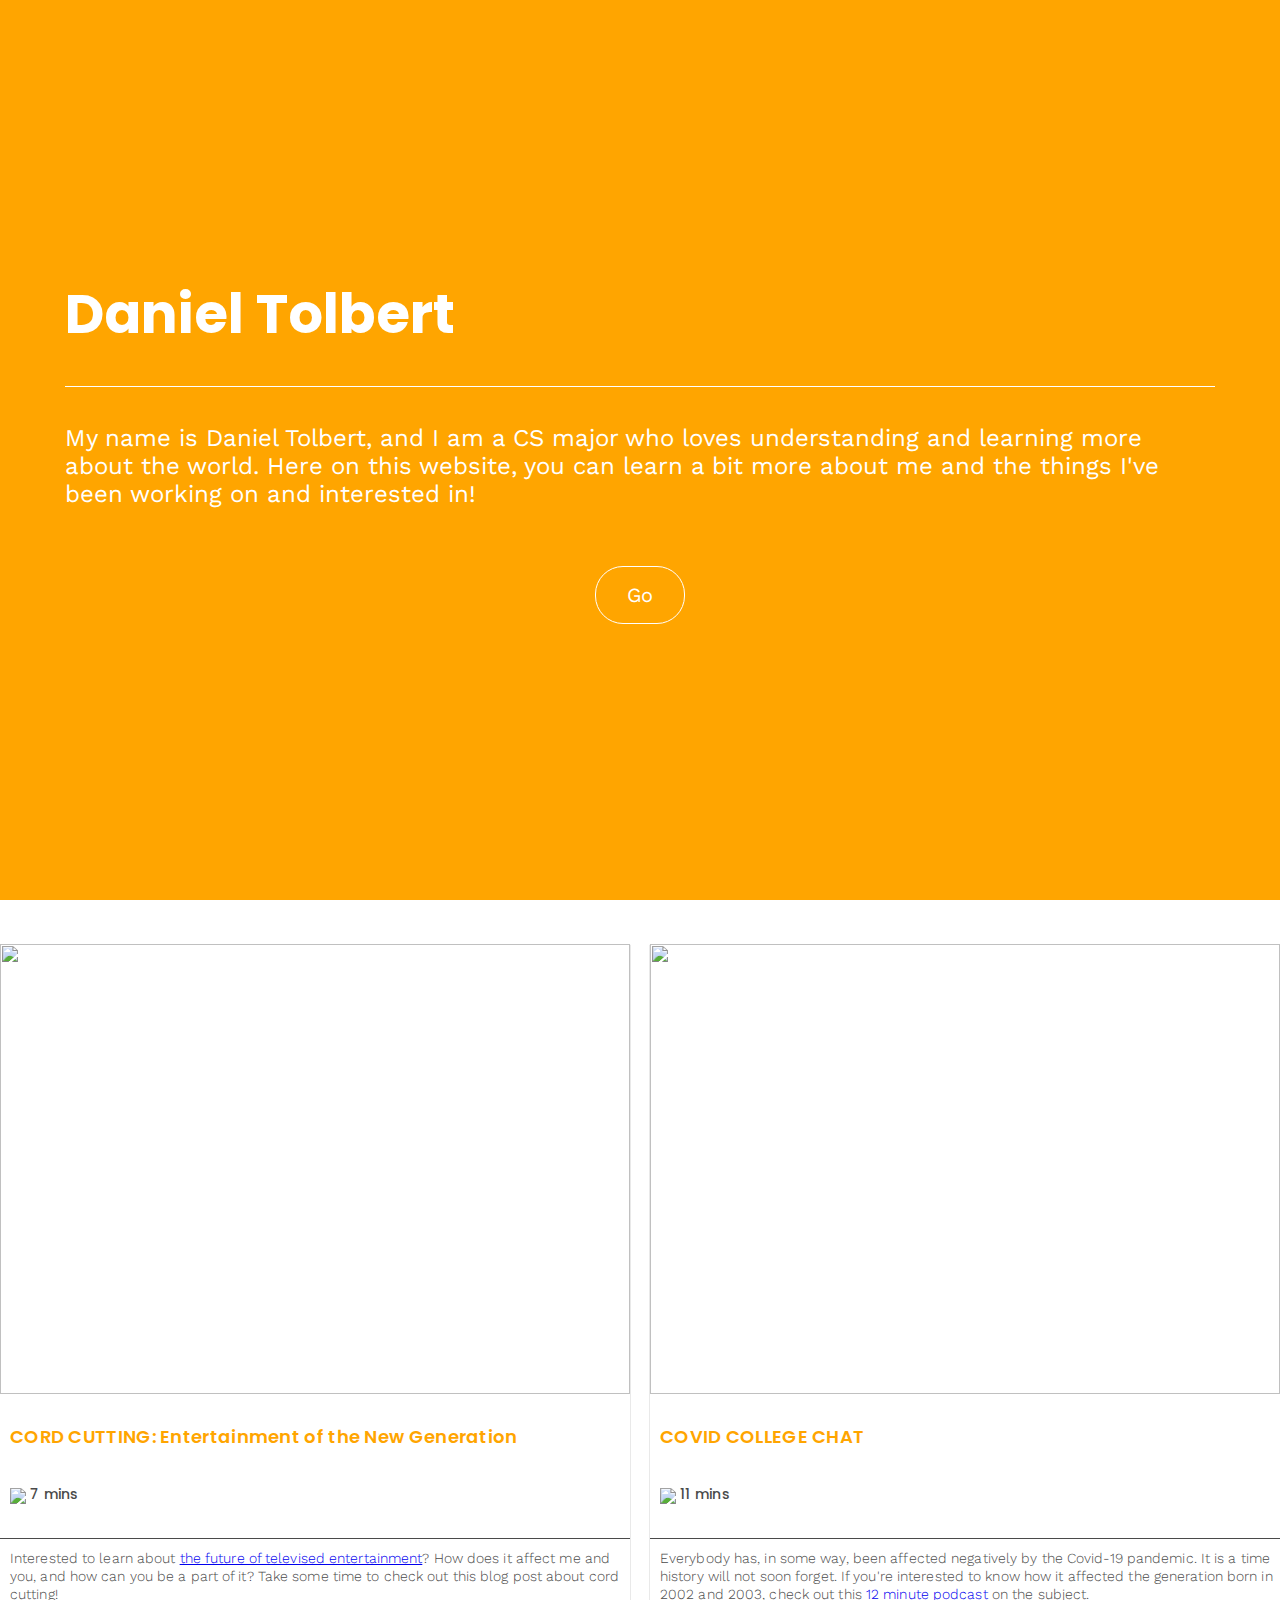
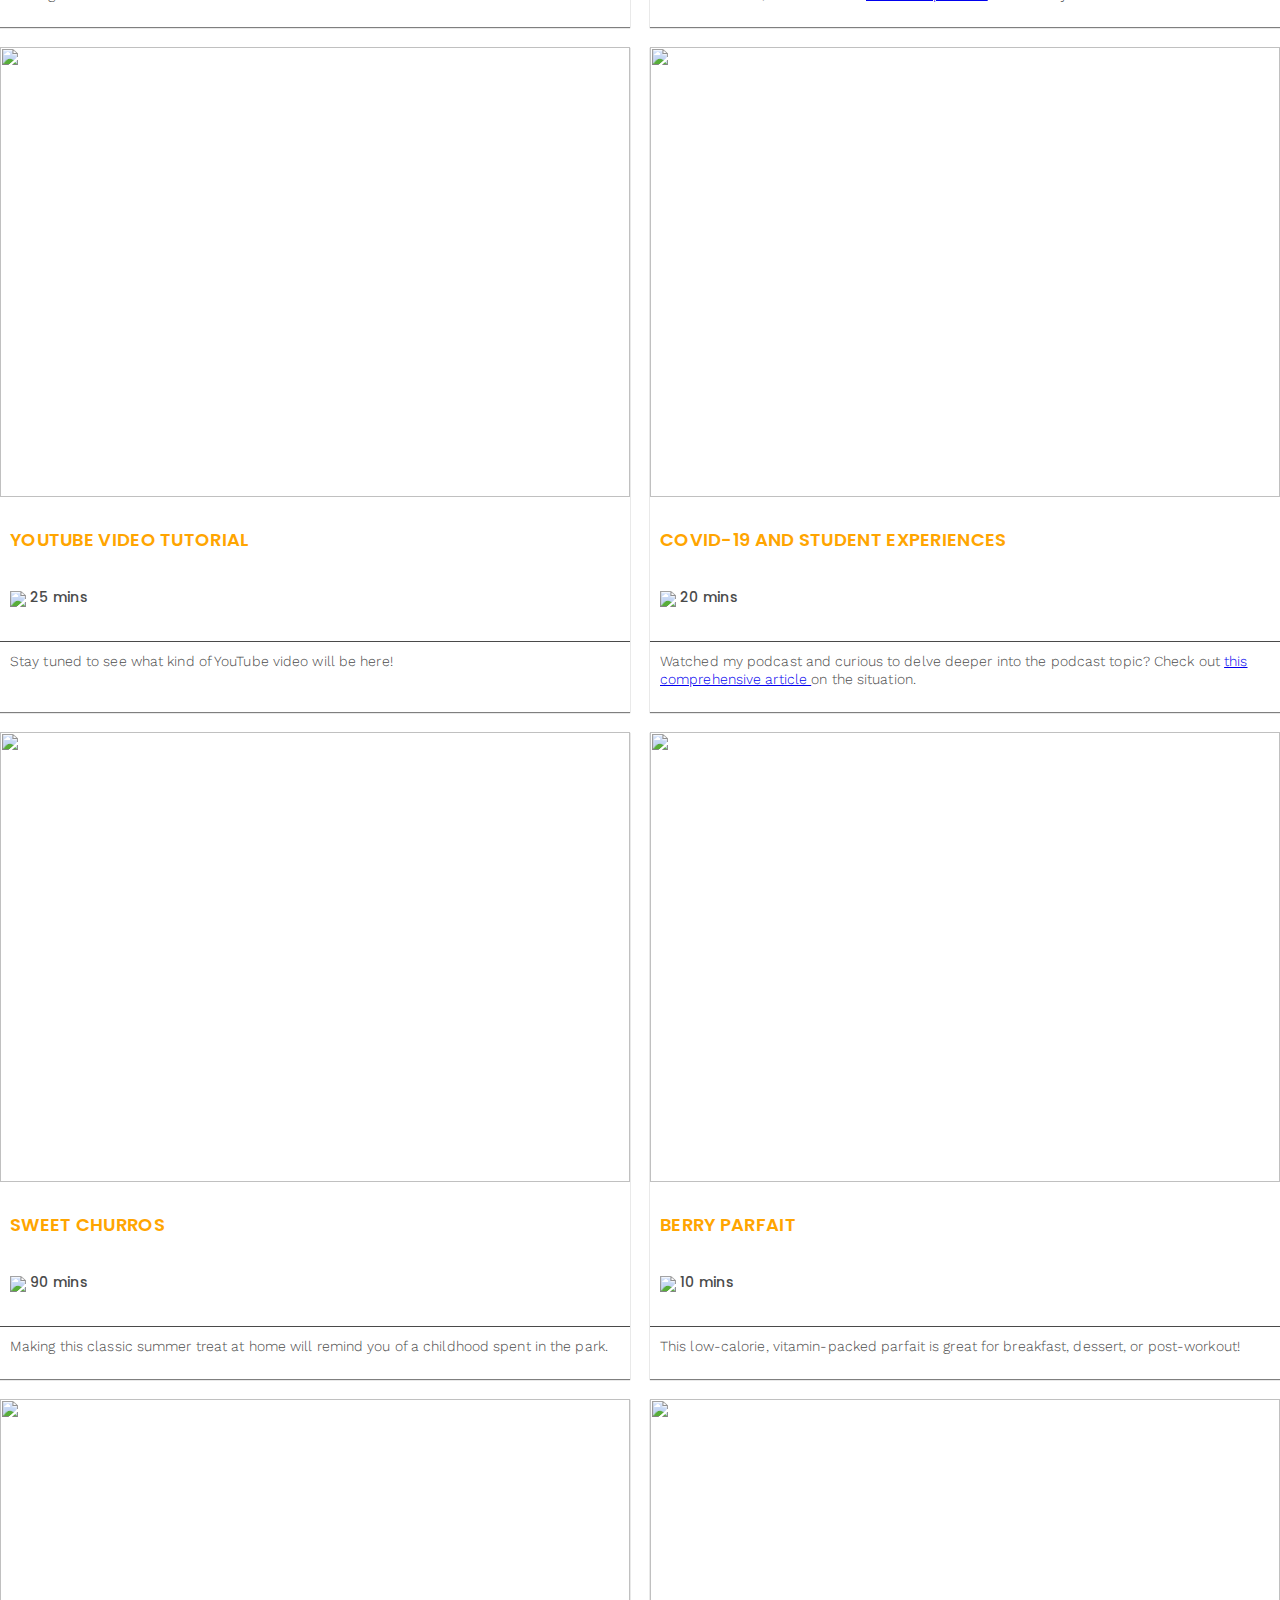
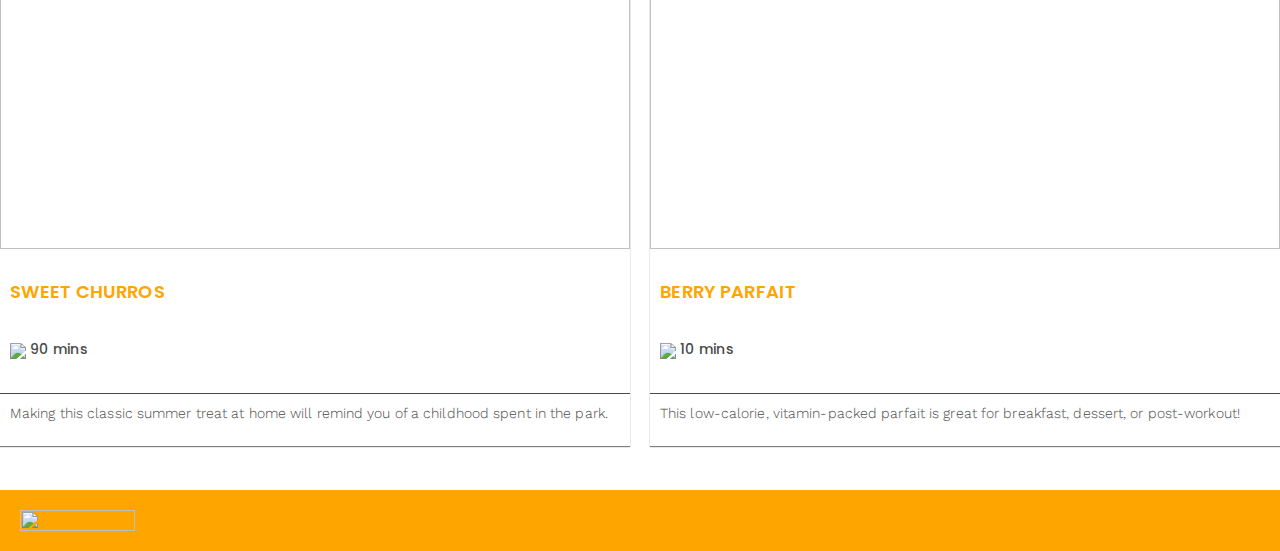
==== index.html @ 71434a2e "Minor update to index.html" ====
<!DOCTYPE html>
<html>

  <head>
    <meta charset="utf-8">
    <meta name="viewport" content="width=device-width, initial-scale=1.0, maximum-scale=1.0, user-scalable=no">
    <title>Daniel Tolbert</title>
    <link rel="stylesheet" type="text/css" href="reset.css" />
    <link rel="stylesheet" type="text/css" href="css/style.css" />
    <link href="https://fonts.googleapis.com/css?family=Poppins:400,600" rel="stylesheet">
    <link href="https://fonts.googleapis.com/css?family=Work+Sans" rel="stylesheet">
  </head>

  <body>

    <div class="container">

      <header>
        <div class="wrapper">
          <h1>Daniel Tolbert</h1>
          <p class="bio"> My name is Daniel Tolbert, and I am a CS major who loves understanding and learning more about the world. Here on this website, you can learn a bit more about me and the things I've been working on and interested in!
          </p>
          <div class="buttonBox">
            <a class="myButton" href="#projects">Go</a>
          </div>
        </div>
      </header>

      <main id="projects">
        <div class="recipe a">
          <img src="https://miro.medium.com/max/875/0*hLFKpXYfS9sohKzN" />
          <h2>CORD CUTTING: Entertainment of the New Generation</h2>
          <img src="https://content.codecademy.com/courses/learn-css-grid/lesson-ii/time.svg" class="time" />
          <p class="mins">7 mins</p>
          <p class="description">Interested to learn about <a href="https://medium.com/@danielt20/cord-cutting-entertainment-of-the-new-generation-e7b415acdfe">the future of televised entertainment</a>? How does it affect me and you, and how can you be a part of it? Take some time to check out this blog post about cord cutting!</p>
        </div>
        <div class="recipe b">
          <img src="https://i1.sndcdn.com/artworks-PHkGV446J4ivjy1J-ZyKAWQ-t500x500.jpg" />
          <h2>COVID COLLEGE CHAT</h2>
          <img src="https://content.codecademy.com/courses/learn-css-grid/lesson-ii/time.svg" class="time" />
          <p class="mins">11 mins</p>
          <p class="description">
            Everybody has, in some way, been affected negatively by the Covid-19 pandemic. It is a time history will not soon forget. If you're interested to know how it affected the generation born in 2002 and 2003, check out this <a href="https://soundcloud.com/dolphins3844/covid-college-chat">12 minute podcast</a> on the subject.
          </p>
        </div>
        <div class="recipe c">
          <img src="https://i.pinimg.com/originals/09/0c/06/090c0658afb2350efff9c2ac705d5fe9.jpg" />
          <h2>YOUTUBE VIDEO TUTORIAL</h2>
          <img src="https://content.codecademy.com/courses/learn-css-grid/lesson-ii/time.svg" class="time" />
          <p class="mins">25 mins</p>
          <p class="description">
            Stay tuned to see what kind of YouTube video will be here!</p>
        </div>
        <div class="recipe d">
          <img src="https://external-content.duckduckgo.com/iu/?u=http%3A%2F%2Ffimit-ong.org.ar%2Fsite%2Fwp-content%2Fuploads%2F2016%2F05%2FNCBI-700x250.jpg&f=1&nofb=1" />
          <h2>COVID-19 AND STUDENT EXPERIENCES</h2>
          <img src="https://content.codecademy.com/courses/learn-css-grid/lesson-ii/time.svg" class="time" />
          <p class="mins">20 mins</p>
          <p class="description">
            Watched my podcast and curious to delve deeper into the podcast topic? Check out <a href="https://www.ncbi.nlm.nih.gov/pmc/articles/PMC7451187/">this comprehensive article </a> on the situation.</p>
        </div>
        <div class="recipe e">
          <img src="https://content.codecademy.com/courses/learn-css-grid/lesson-ii/image-3.png" />
          <h2>SWEET CHURROS</h2>
          <img src="https://content.codecademy.com/courses/learn-css-grid/lesson-ii/time.svg" class="time" />
          <p class="mins">90 mins</p>
          <p class="description">
            Making this classic summer treat at home will remind you of a childhood spent in the park.</p>
        </div>
        <div class="recipe f">
          <img src="https://content.codecademy.com/courses/learn-css-grid/lesson-ii/image-6.png" />
          <h2>BERRY PARFAIT</h2>
          <img src="https://content.codecademy.com/courses/learn-css-grid/lesson-ii/time.svg" class="time" />
          <p class="mins">10 mins</p>
          <p class="description">
            This low-calorie, vitamin-packed parfait is great for breakfast, dessert, or post-workout!</p>
        </div>
        <div class="recipe e">
          <img src="https://content.codecademy.com/courses/learn-css-grid/lesson-ii/image-3.png" />
          <h2>SWEET CHURROS</h2>
          <img src="https://content.codecademy.com/courses/learn-css-grid/lesson-ii/time.svg" class="time" />
          <p class="mins">90 mins</p>
          <p class="description">
            Making this classic summer treat at home will remind you of a childhood spent in the park.</p>
        </div>
        <div class="recipe f">
          <img src="https://content.codecademy.com/courses/learn-css-grid/lesson-ii/image-6.png" />
          <h2>BERRY PARFAIT</h2>
          <img src="https://content.codecademy.com/courses/learn-css-grid/lesson-ii/time.svg" class="time" />
          <p class="mins">10 mins</p>
          <p class="description">
            This low-calorie, vitamin-packed parfait is great for breakfast, dessert, or post-workout!</p>
        </div>
      </main>

      <footer>
        <img src="https://content.codecademy.com/courses/learn-css-grid/lesson-ii/savory.svg" class="logo">
      </footer>

    </div>
  </body>

</html>
---- css/style.css ----
/* Set the scroll behavior to smooth so that when you click the in the header, the screen scrolls down rather than jumps */
html {
  scroll-behavior: smooth;
}

/* Set the margin to 0 to make sure the page stretches all the way to the edge of the browser window. */
body {
  margin: 0;
}

header, footer {
  background-color: #ffa500;
  text-align: left;
  /*min-width: 500px;*/
}

header {
  font-family: Work Sans;
  color: #fff;
  min-height: 100vh;
  display: flex;
}

main {
  display: grid;
  grid-template-columns: repeat(auto-fill, minmax(40%, 1fr) ) ;
  grid-gap: 20px;
  margin-top: 44px;

  justify-items: center;
  justify-content: center;
  align-items: stretch;
  align-content: center;
}

h1 {
  font-family: Poppins;
  font-size: calc(1em + 3vw);
  padding-bottom: .67em;
  border-bottom: 1px solid;
  line-height: 1.3;
}


h2 {
  font-family: Poppins;
  font-size: 18px;
  font-weight: 600;
  letter-spacing: 0.3px;
  text-align: left;
  color: #ffa500;
  padding: 10px 0px 10px 10px;
}

img {
  width: 100%;
  height: 50vh;
  object-fit: cover;
}

.wrapper {
  max-width: 1150px;
  margin: auto;
  padding: 50px;
  display: block;
}

.bio {
  color: #ffffff;
  font-size: 24px;
  font-family: 'Work Sans';
}

.buttonBox {
  display: flex;
  justify-content: center;
  align-content: center;
}

.myButton {
  border-radius: 28px;
  border: 1px solid #ffffff;
  cursor: pointer;
  color: #ffffff;
  font-size: 20px;
  padding: 16px 31px;
  text-decoration: none;
  margin: 1.69em auto;
}

.myButton:hover {
  background-color:#e69708;
}

.myButton:active {
  position:relative;
  top:1px;
}

.recipe {
  box-shadow: 0 1px 1px 0 rgba(0, 0, 0, 0.5);
  width: 100%;
}

.a {

}

.c {

}

.time {
  padding-left: 10px;
  padding-top: 10px;
  width: 20px;
  height: auto;
}

.mins {
  display: inline-block;
  font-family: Poppins;
  font-size: 14px;
  font-weight: 500;
  letter-spacing: 0.3px;
  text-align: left;
  color: #4a4a4a;
  position: relative;
  bottom: 5px;
}

.description {
  font-family: Work Sans;
  font-size: 14px;
  font-weight: 300;
  line-height: 1.29;
  letter-spacing: 0.1px;
  text-align: left;
  color: #4a4a4a;
  padding: 10px 0px 10px 10px;
  border-top: 1px solid #4a4a4a;
}

.logo {
  width: 115px;
  height: 21.1px;
  object-fit: contain;
  padding: 20px;
}

.container {
  /*min-width: 500px;*/
  margin: auto;
}

footer {
  margin-top: 44px;
}

@media all and (max-width:700px) {
  main {
    grid-template-columns: 1fr;
  }
  img {
    height: 40vh;
  }
}
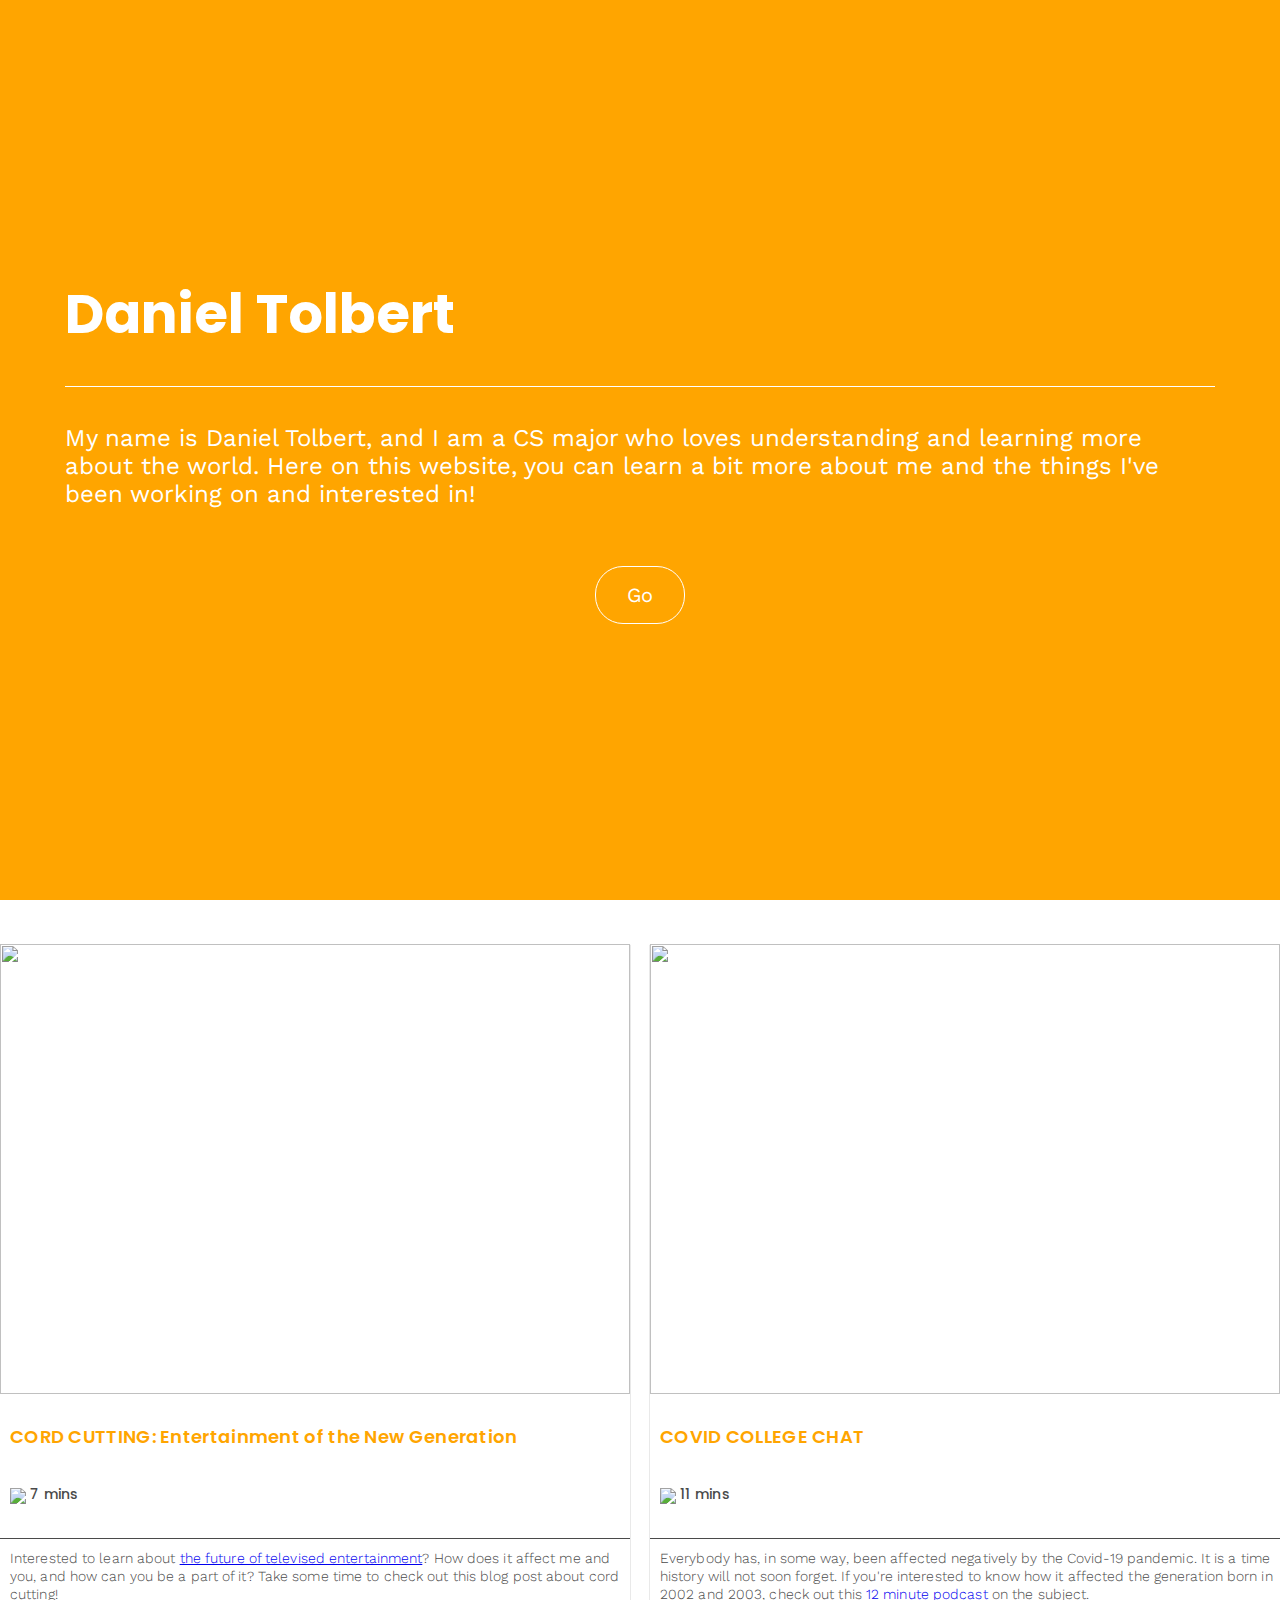
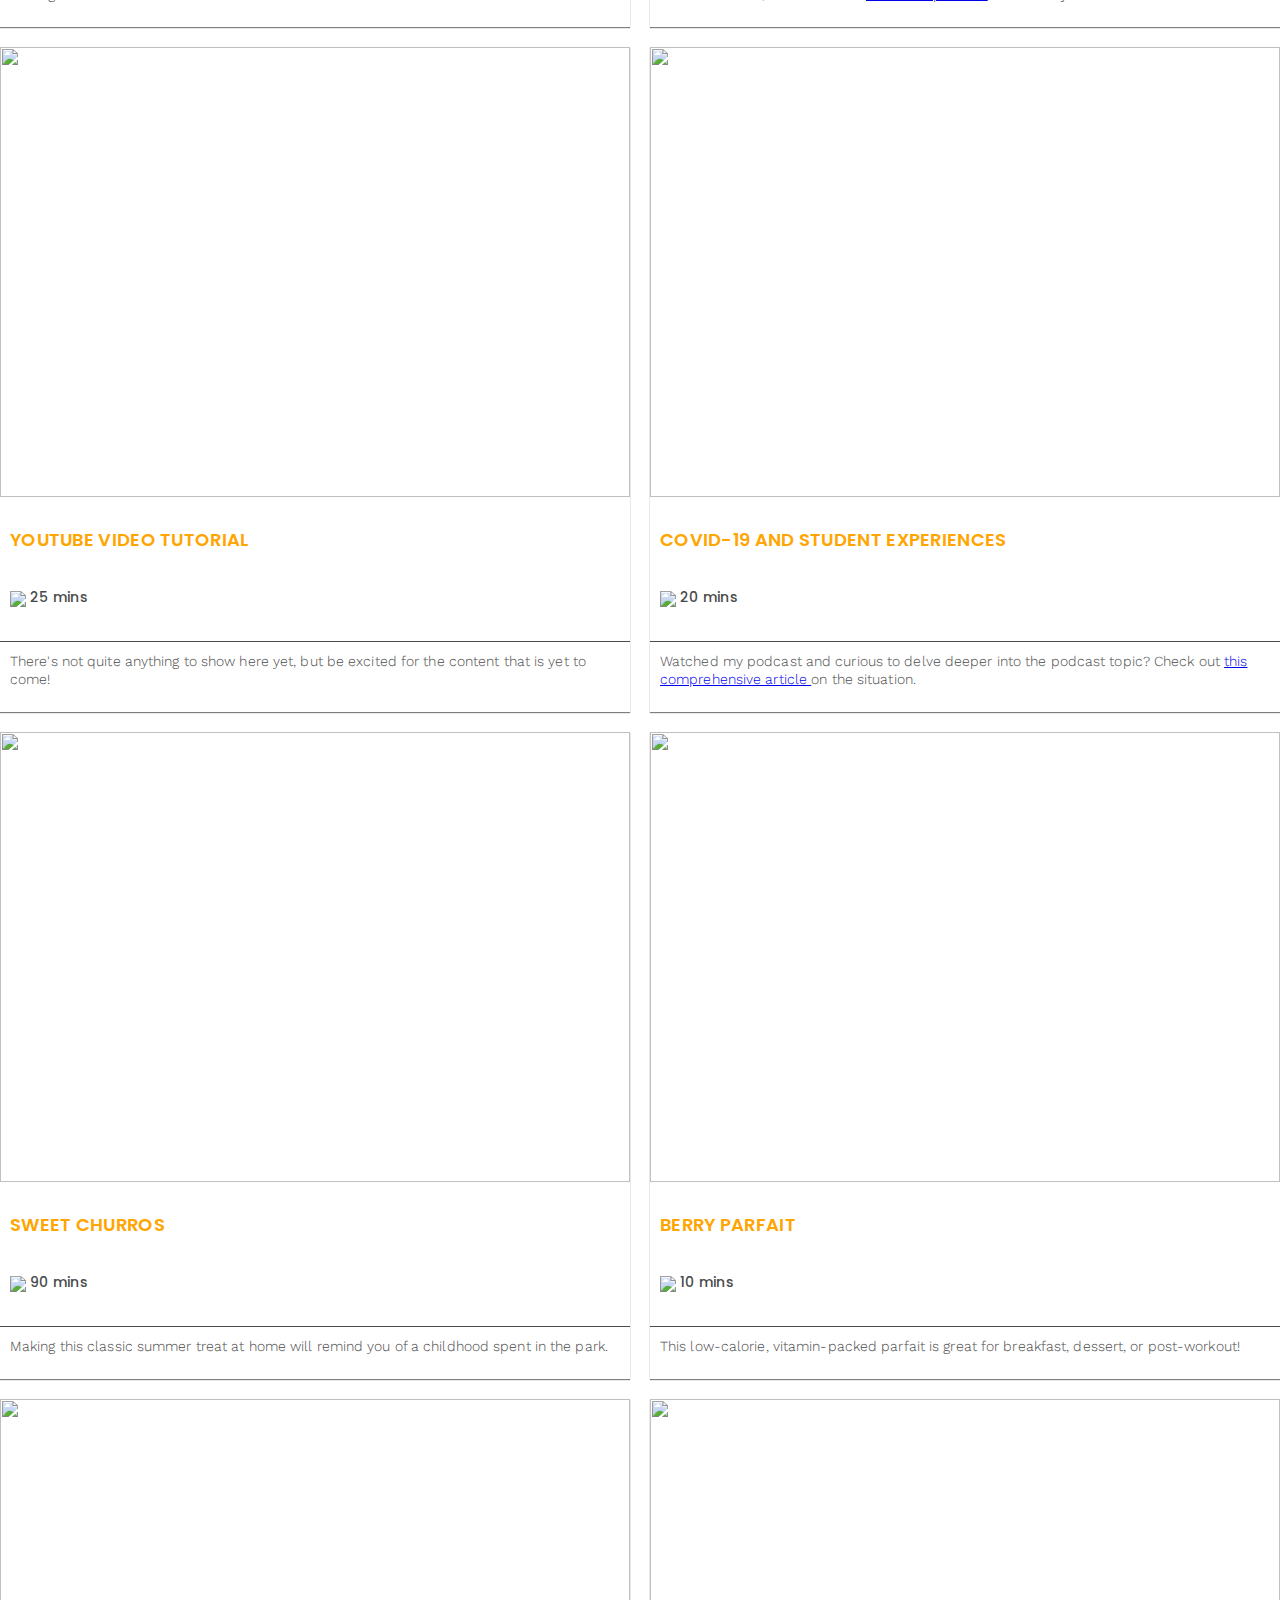
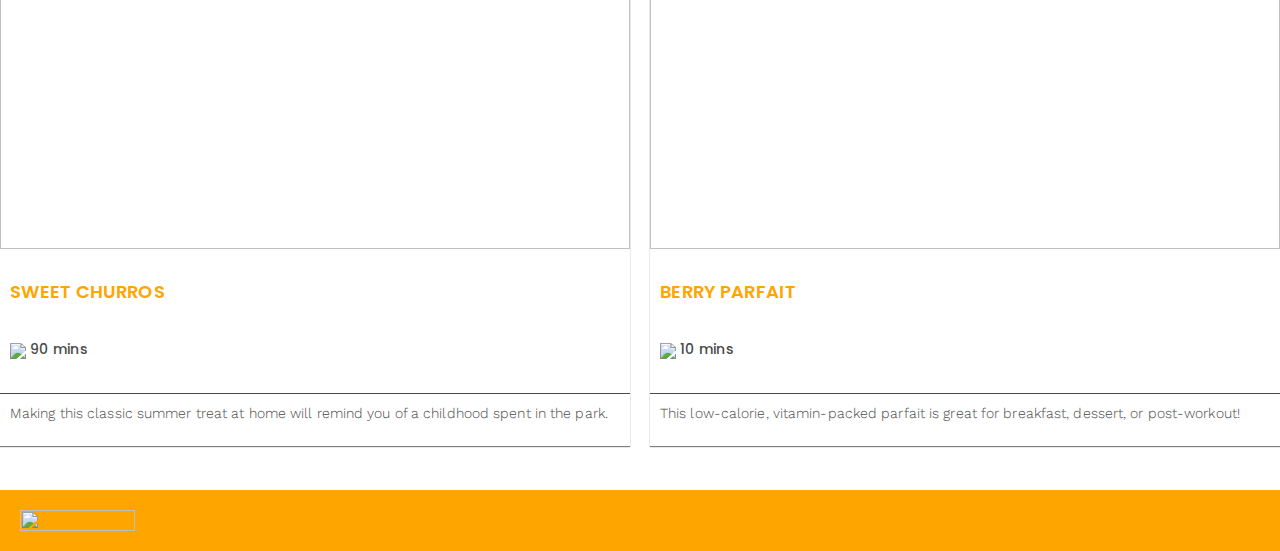
==== commit 34ae9379: "Changed description on YT Placeholder" ====
--- a/index.html
+++ b/index.html
@@ -49,7 +49,7 @@
           <img src="https://content.codecademy.com/courses/learn-css-grid/lesson-ii/time.svg" class="time" />
           <p class="mins">25 mins</p>
           <p class="description">
-            Stay tuned to see what kind of YouTube video will be here!</p>
+            There's not quite anything to show here yet, but be excited for the content that is yet to come!</p>
         </div>
         <div class="recipe d">
           <img src="https://external-content.duckduckgo.com/iu/?u=http%3A%2F%2Ffimit-ong.org.ar%2Fsite%2Fwp-content%2Fuploads%2F2016%2F05%2FNCBI-700x250.jpg&f=1&nofb=1" />
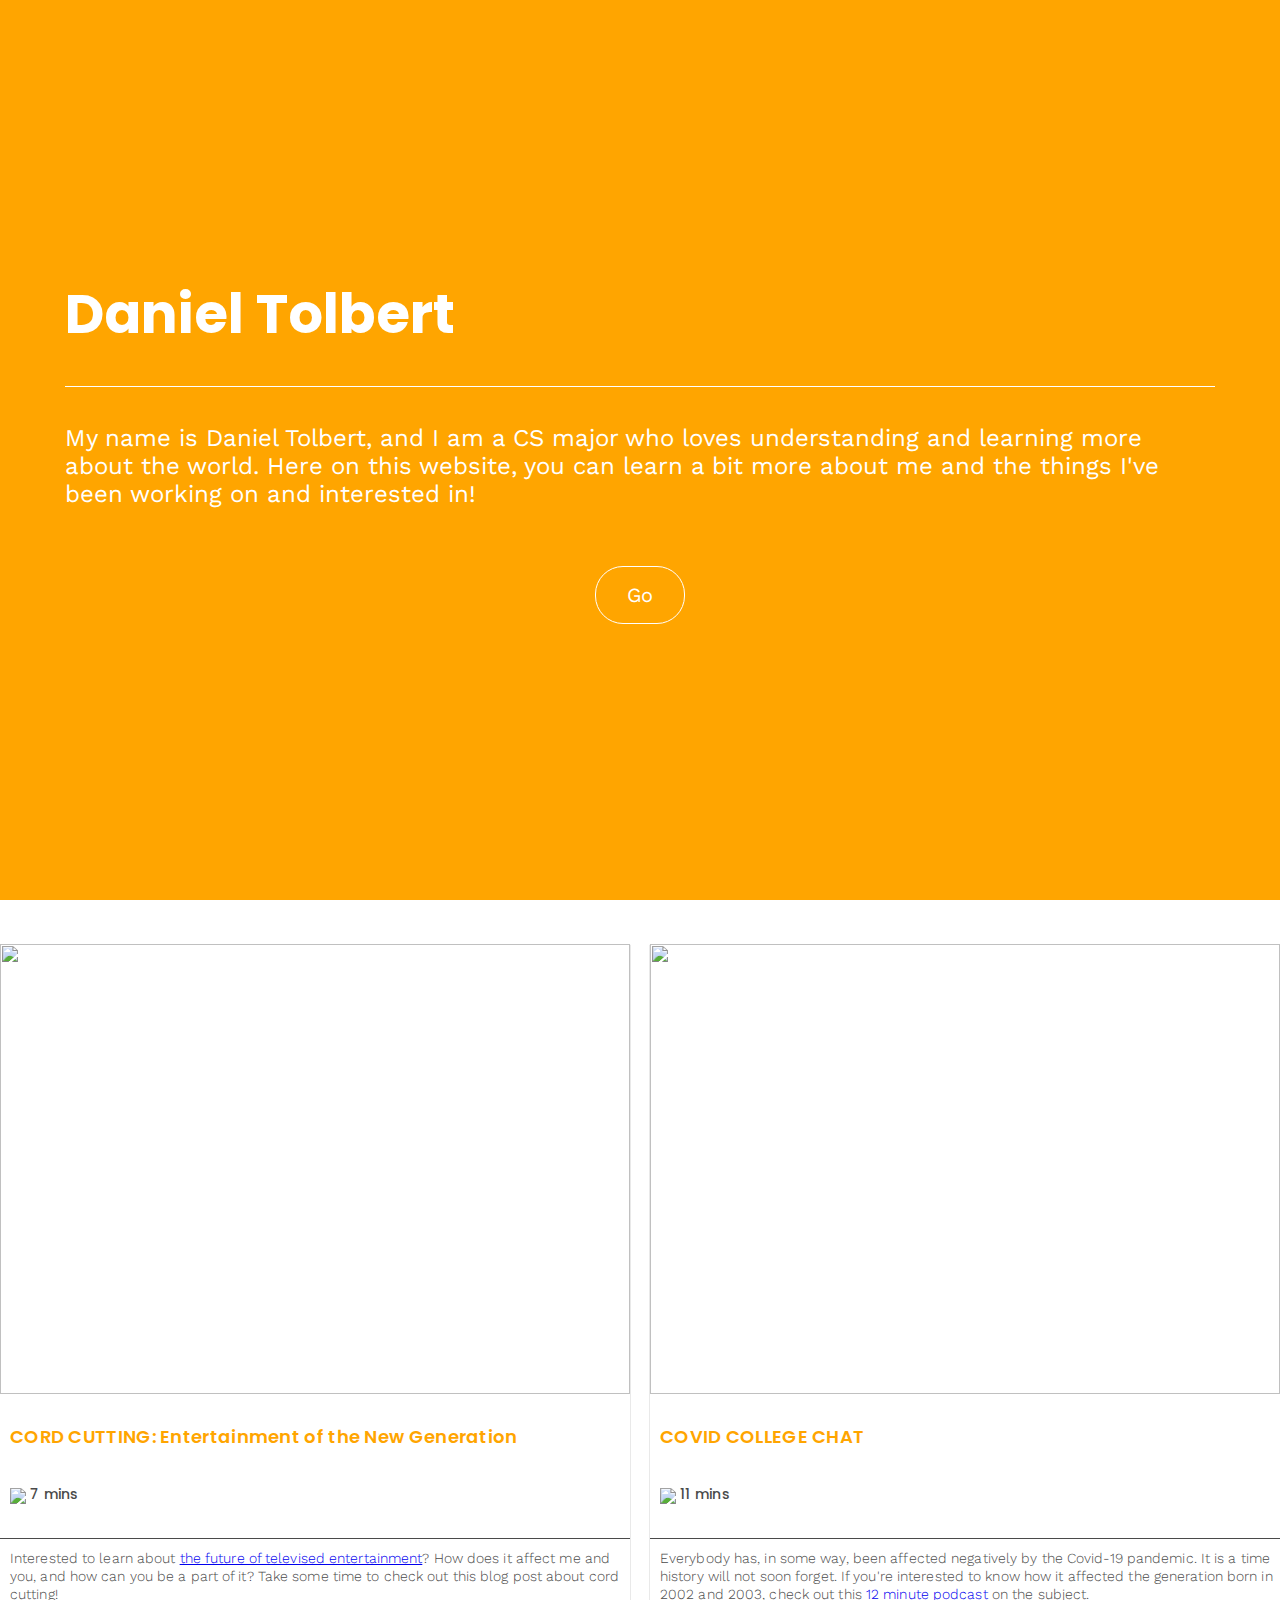
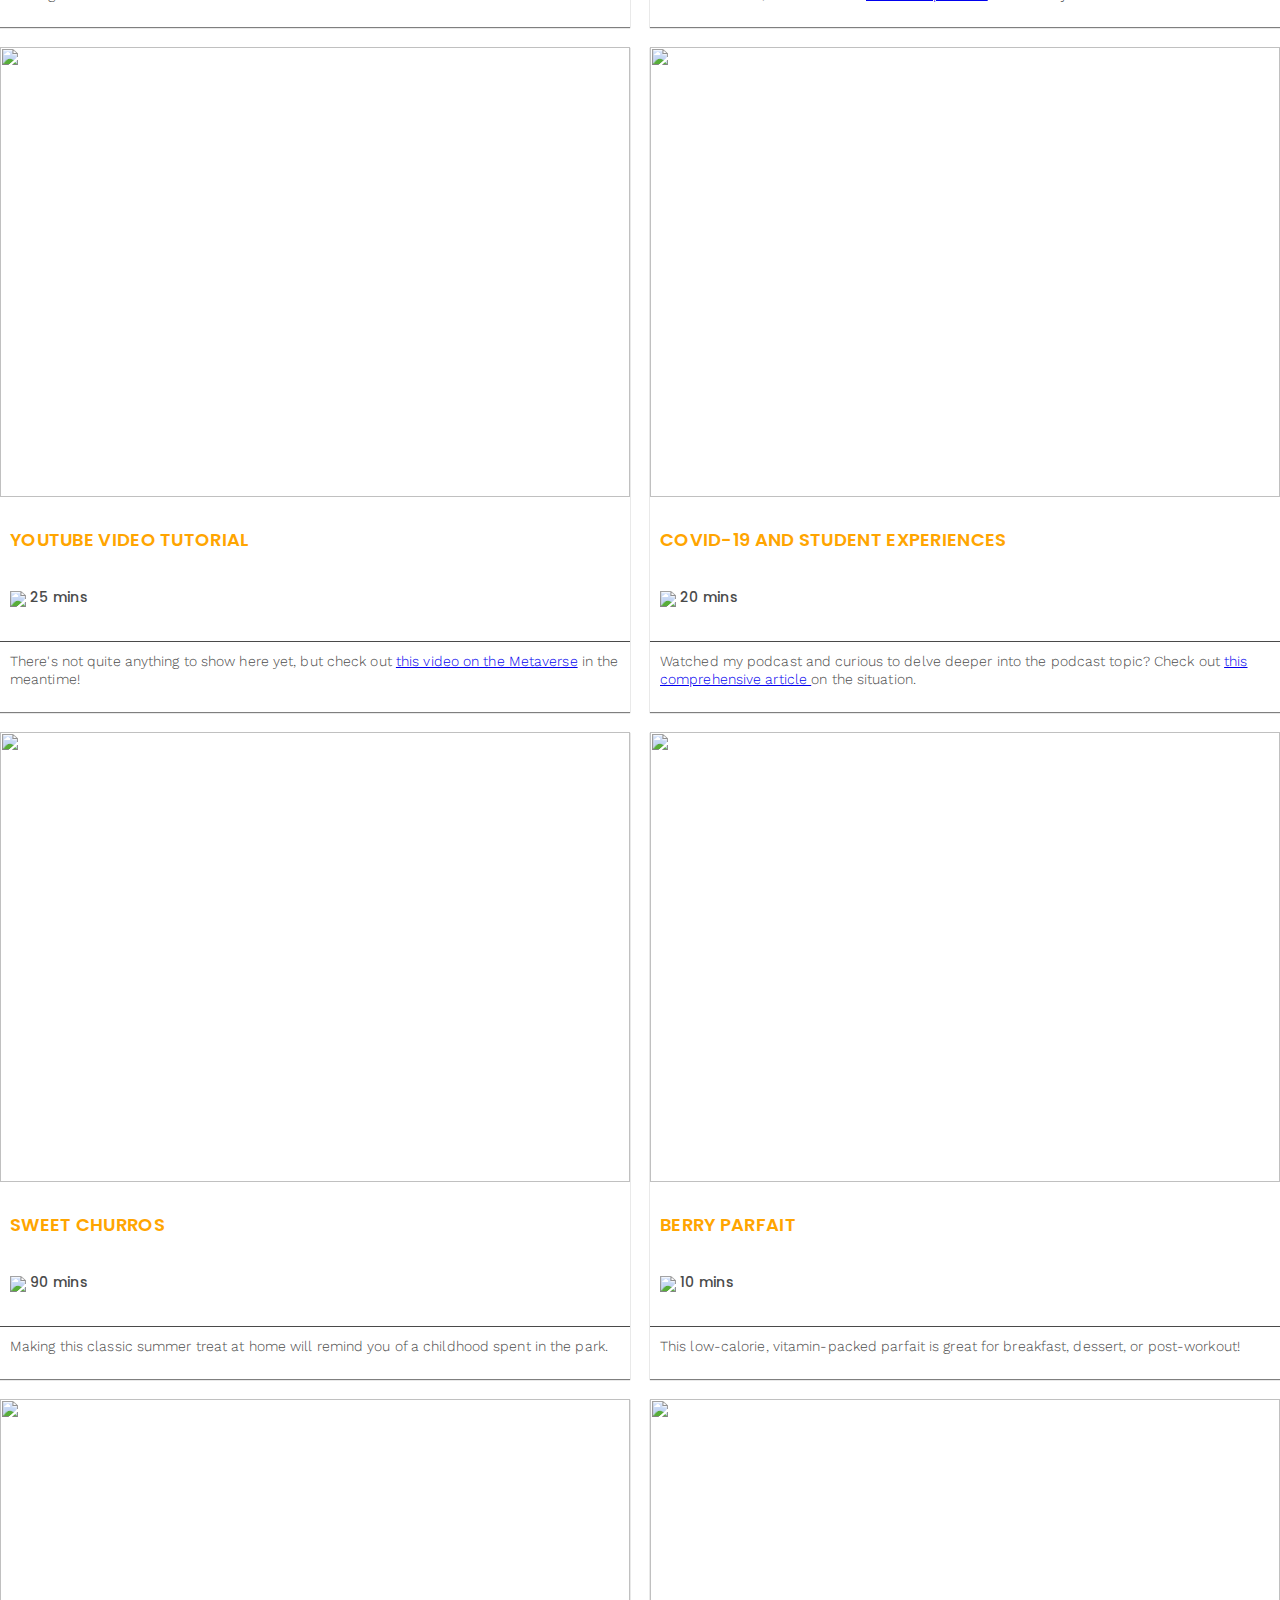
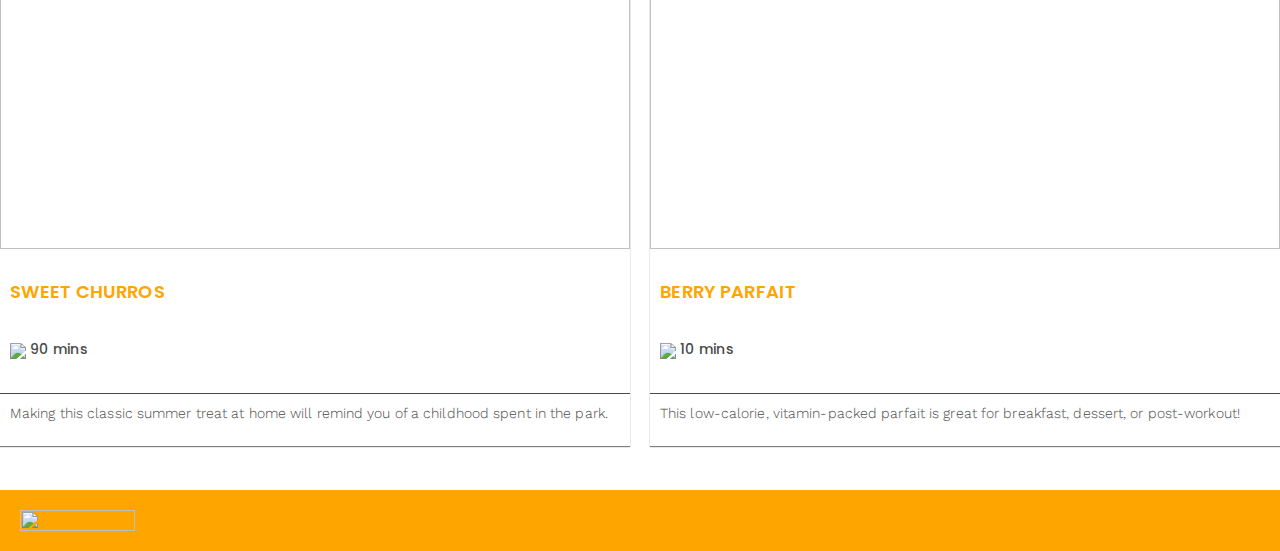
==== commit f6f3af87: "Added actual video placeholder" ====
--- a/index.html
+++ b/index.html
@@ -49,7 +49,7 @@
           <img src="https://content.codecademy.com/courses/learn-css-grid/lesson-ii/time.svg" class="time" />
           <p class="mins">25 mins</p>
           <p class="description">
-            There's not quite anything to show here yet, but be excited for the content that is yet to come!</p>
+            There's not quite anything to show here yet, but check out <a href="https://www.youtube.com/watch?v=6h06Qx03jqw">this video on the Metaverse</a> in the meantime!</p>
         </div>
         <div class="recipe d">
           <img src="https://external-content.duckduckgo.com/iu/?u=http%3A%2F%2Ffimit-ong.org.ar%2Fsite%2Fwp-content%2Fuploads%2F2016%2F05%2FNCBI-700x250.jpg&f=1&nofb=1" />
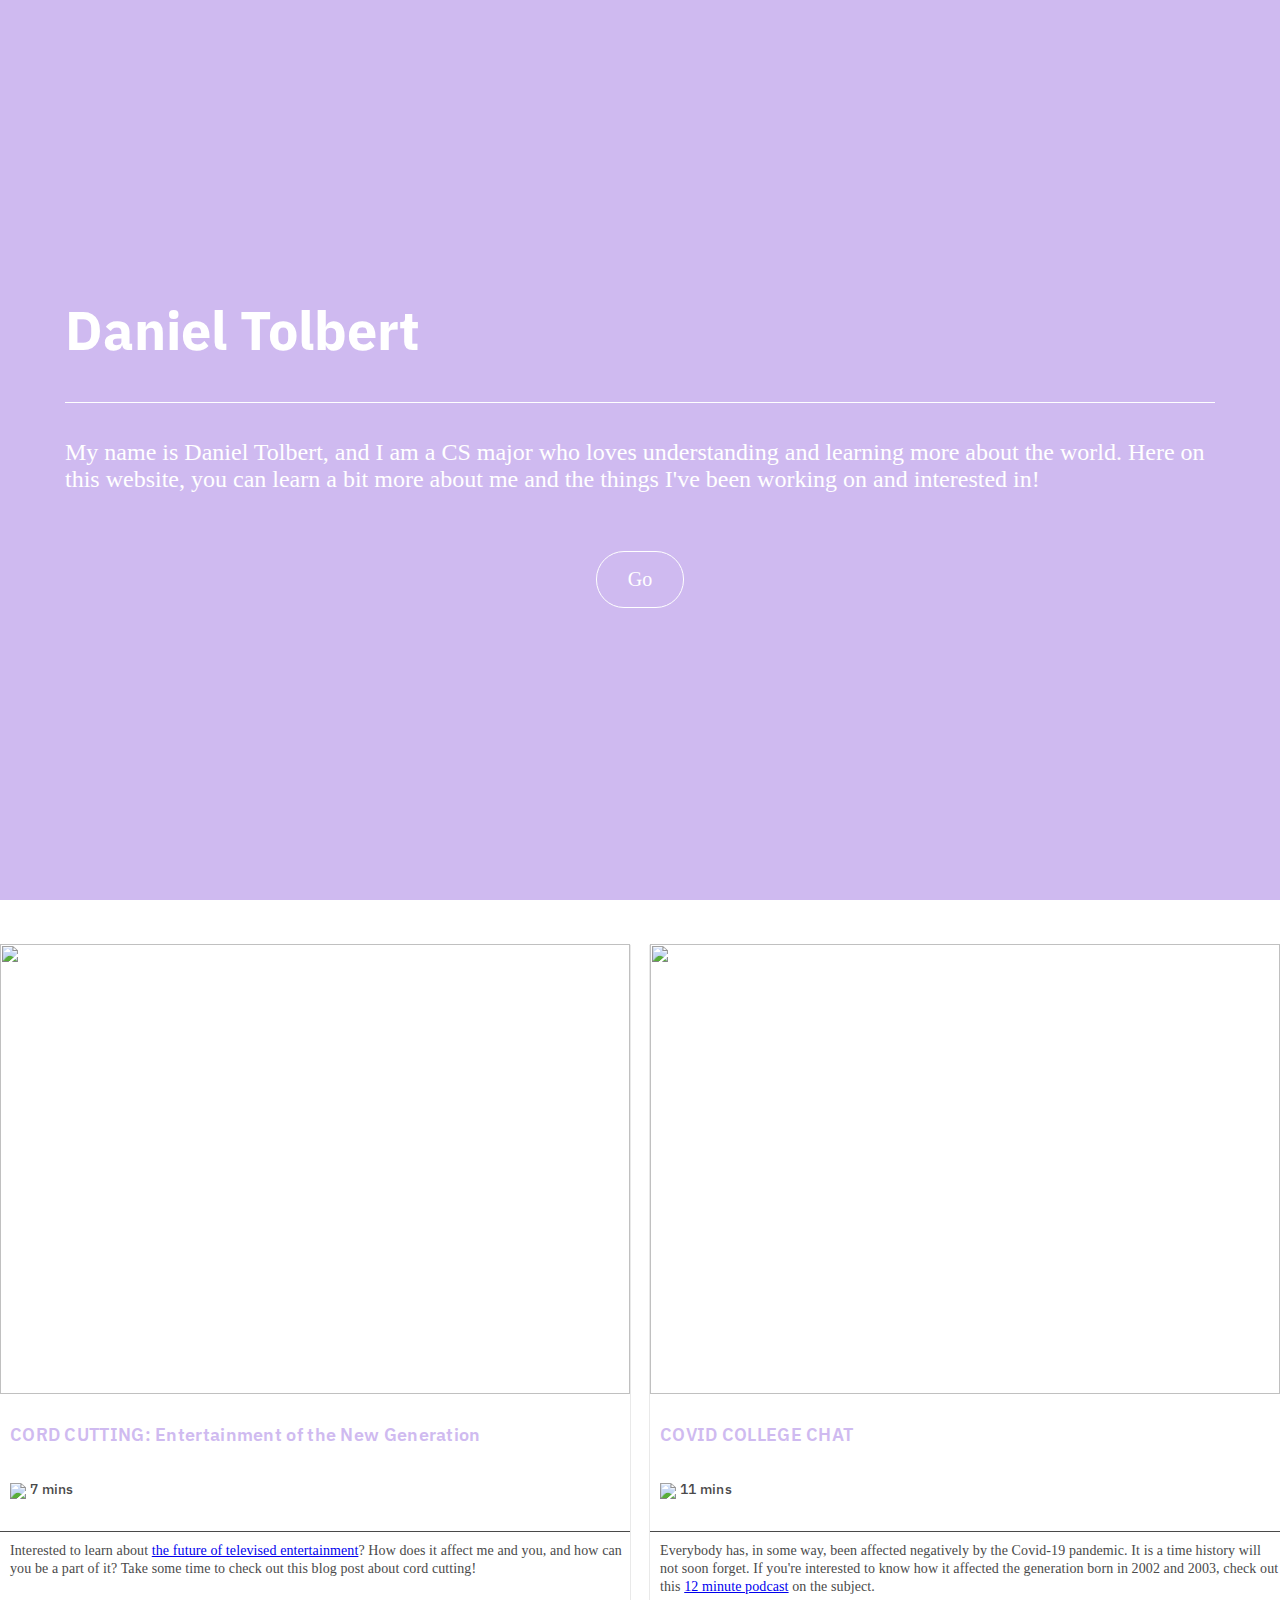
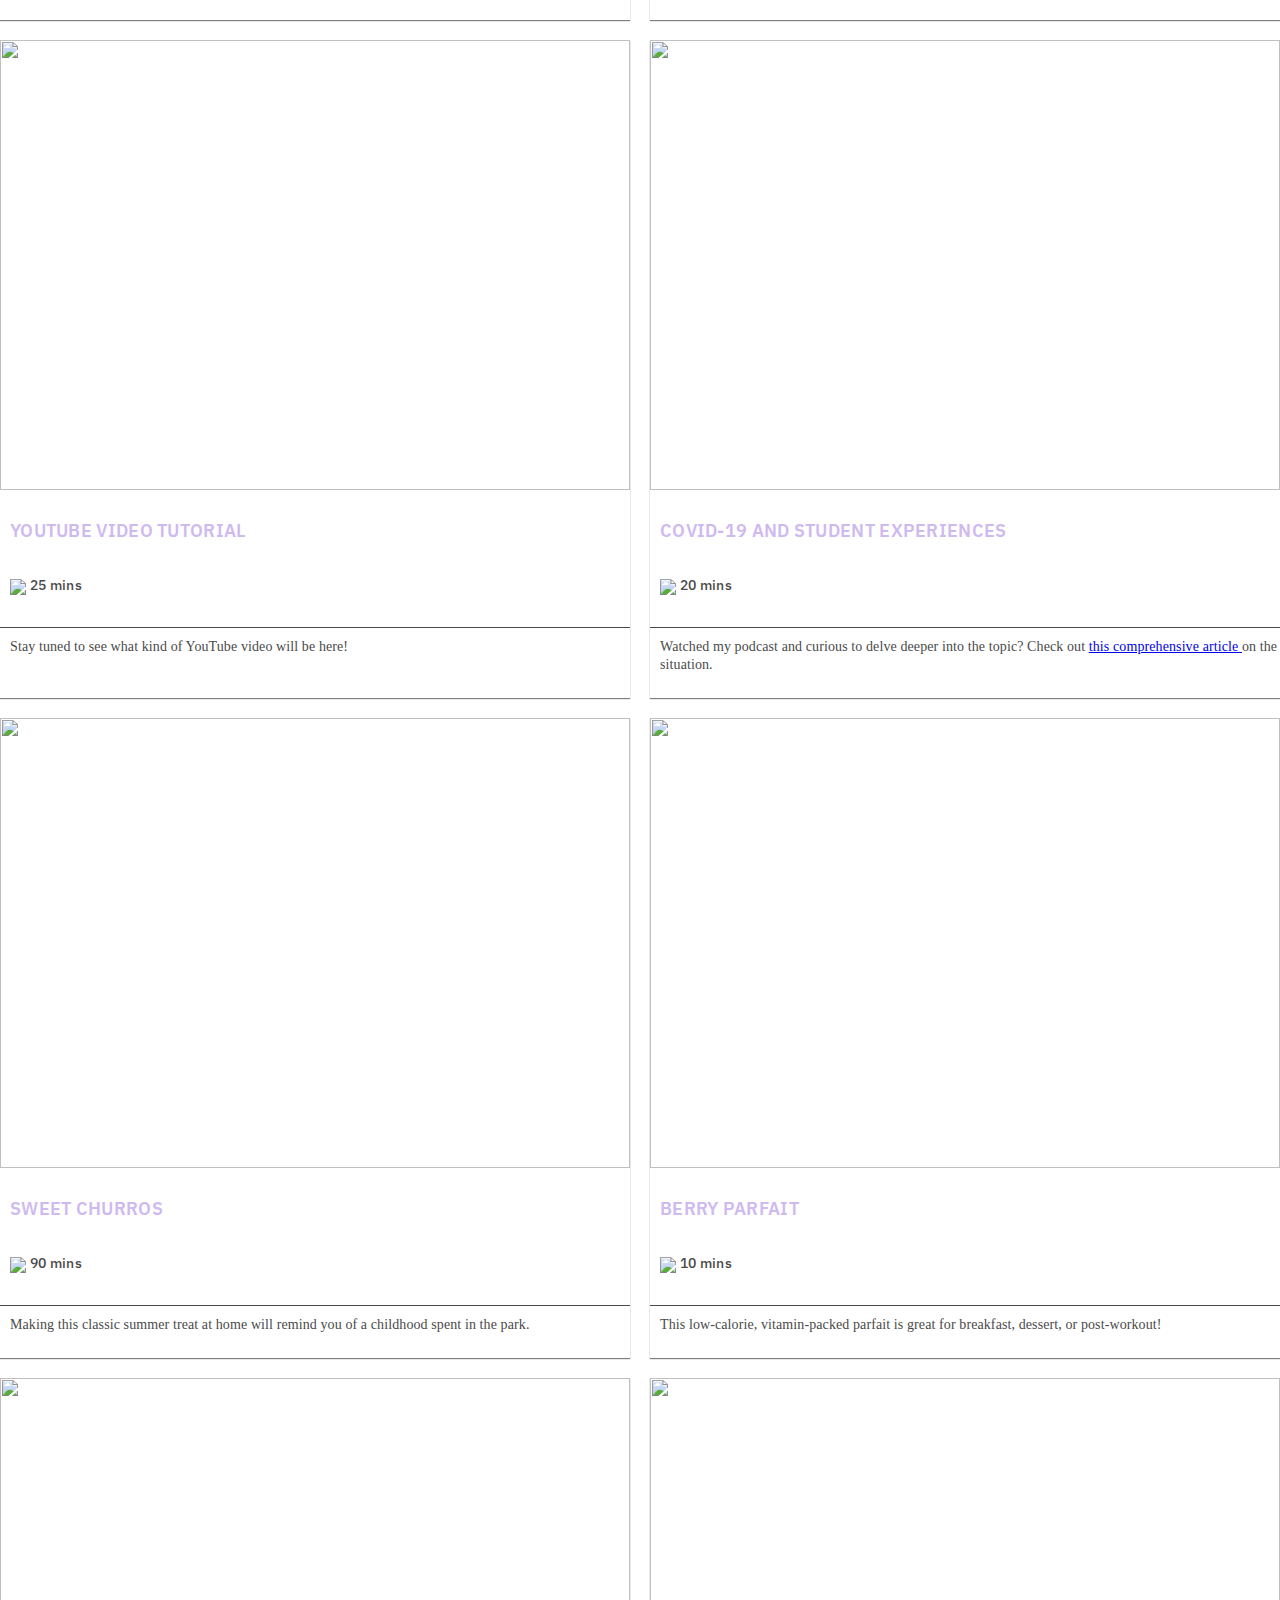
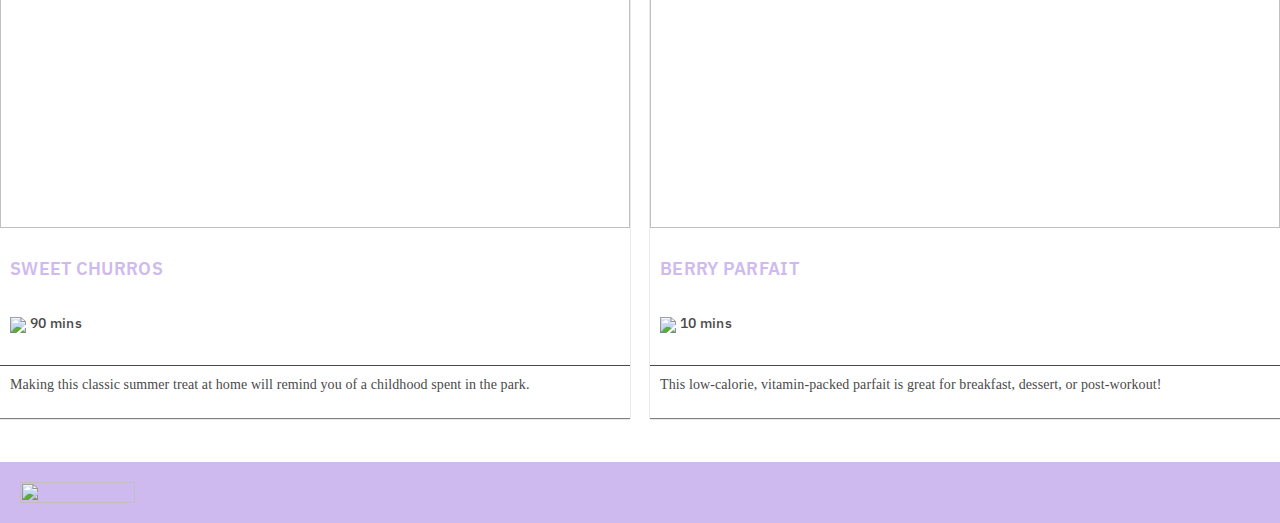
==== commit 502aed34: "Changes to website fonts and colors" ====
--- a/index.html
+++ b/index.html
@@ -7,8 +7,11 @@
     <title>Daniel Tolbert</title>
     <link rel="stylesheet" type="text/css" href="reset.css" />
     <link rel="stylesheet" type="text/css" href="css/style.css" />
-    <link href="https://fonts.googleapis.com/css?family=Poppins:400,600" rel="stylesheet">
-    <link href="https://fonts.googleapis.com/css?family=Work+Sans" rel="stylesheet">
+<!--    <link href="https://fonts.googleapis.com/css?family=Poppins:400,600" rel="stylesheet">-->
+<!--    <link href="https://fonts.googleapis.com/css?family=Work+Sans" rel="stylesheet">-->
+    <link rel="preconnect" href="https://fonts.googleapis.com">
+    <link rel="preconnect" href="https://fonts.gstatic.com" crossorigin>
+    <link href="https://fonts.googleapis.com/css2?family=IBM+Plex+Sans:ital,wght@1,500&display=swap" rel="stylesheet">
   </head>
 
   <body>
@@ -49,7 +52,7 @@
           <img src="https://content.codecademy.com/courses/learn-css-grid/lesson-ii/time.svg" class="time" />
           <p class="mins">25 mins</p>
           <p class="description">
-            There's not quite anything to show here yet, but check out <a href="https://www.youtube.com/watch?v=6h06Qx03jqw">this video on the Metaverse</a> in the meantime!</p>
+            Stay tuned to see what kind of YouTube video will be here!</p>
         </div>
         <div class="recipe d">
           <img src="https://external-content.duckduckgo.com/iu/?u=http%3A%2F%2Ffimit-ong.org.ar%2Fsite%2Fwp-content%2Fuploads%2F2016%2F05%2FNCBI-700x250.jpg&f=1&nofb=1" />
@@ -57,7 +60,7 @@
           <img src="https://content.codecademy.com/courses/learn-css-grid/lesson-ii/time.svg" class="time" />
           <p class="mins">20 mins</p>
           <p class="description">
-            Watched my podcast and curious to delve deeper into the podcast topic? Check out <a href="https://www.ncbi.nlm.nih.gov/pmc/articles/PMC7451187/">this comprehensive article </a> on the situation.</p>
+            Watched my podcast and curious to delve deeper into the topic? Check out <a href="https://www.ncbi.nlm.nih.gov/pmc/articles/PMC7451187/">this comprehensive article </a> on the situation.</p>
         </div>
         <div class="recipe e">
           <img src="https://content.codecademy.com/courses/learn-css-grid/lesson-ii/image-3.png" />
--- a/css/style.css
+++ b/css/style.css
@@ -9,13 +9,14 @@
 }
 
 header, footer {
-  background-color: #ffa500;
+  background-color: #cfbaf0;
   text-align: left;
   /*min-width: 500px;*/
 }
 
 header {
-  font-family: Work Sans;
+font-family: JetBrainsMono;
+/*src: url('JetBrainsMono-Medium.woff2');;*/
   color: #fff;
   min-height: 100vh;
   display: flex;
@@ -34,7 +35,7 @@
 }
 
 h1 {
-  font-family: Poppins;
+font-family: 'IBM Plex Sans', sans-serif;;
   font-size: calc(1em + 3vw);
   padding-bottom: .67em;
   border-bottom: 1px solid;
@@ -43,12 +44,12 @@
 
 
 h2 {
-  font-family: Poppins;
+font-family: 'IBM Plex Sans', sans-serif;;
   font-size: 18px;
   font-weight: 600;
   letter-spacing: 0.3px;
   text-align: left;
-  color: #ffa500;
+  color: #cfbaf0;
   padding: 10px 0px 10px 10px;
 }
 
@@ -68,7 +69,8 @@
 .bio {
   color: #ffffff;
   font-size: 24px;
-  font-family: 'Work Sans';
+font-family: JetBrainsMono;
+/*src: url('JetBrainsMono-Medium.woff2');';*/
 }
 
 .buttonBox {
@@ -89,7 +91,7 @@
 }
 
 .myButton:hover {
-  background-color:#e69708;
+  background-color: rgba(241, 192, 232,.25);;
 }
 
 .myButton:active {
@@ -103,7 +105,7 @@
 }
 
 .a {
-
+  color: #98f5e1
 }
 
 .c {
@@ -119,7 +121,7 @@
 
 .mins {
   display: inline-block;
-  font-family: Poppins;
+font-family: 'IBM Plex Sans', sans-serif;;
   font-size: 14px;
   font-weight: 500;
   letter-spacing: 0.3px;
@@ -130,7 +132,8 @@
 }
 
 .description {
-  font-family: Work Sans;
+font-family: JetBrainsMono;
+/*src: 'webfonts/JetBrainsMono-Medium.woff2';*/
   font-size: 14px;
   font-weight: 300;
   line-height: 1.29;
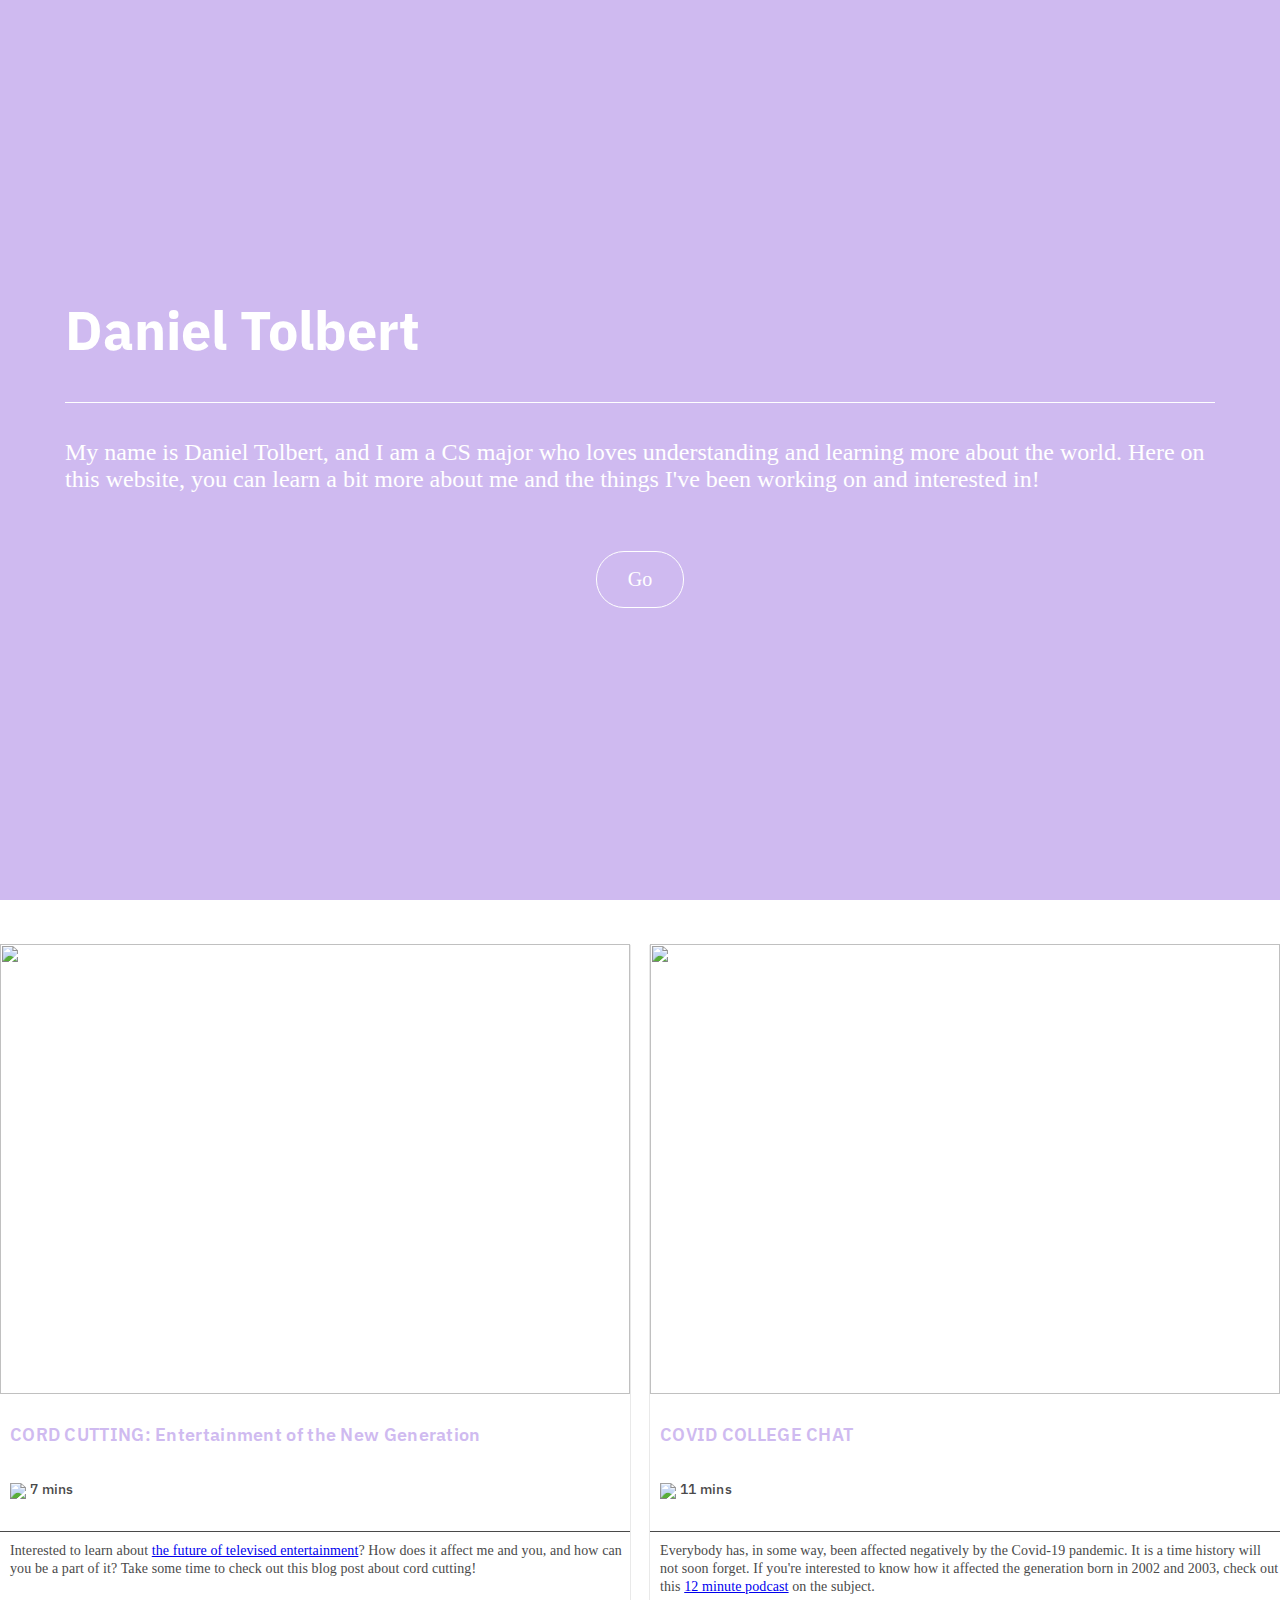
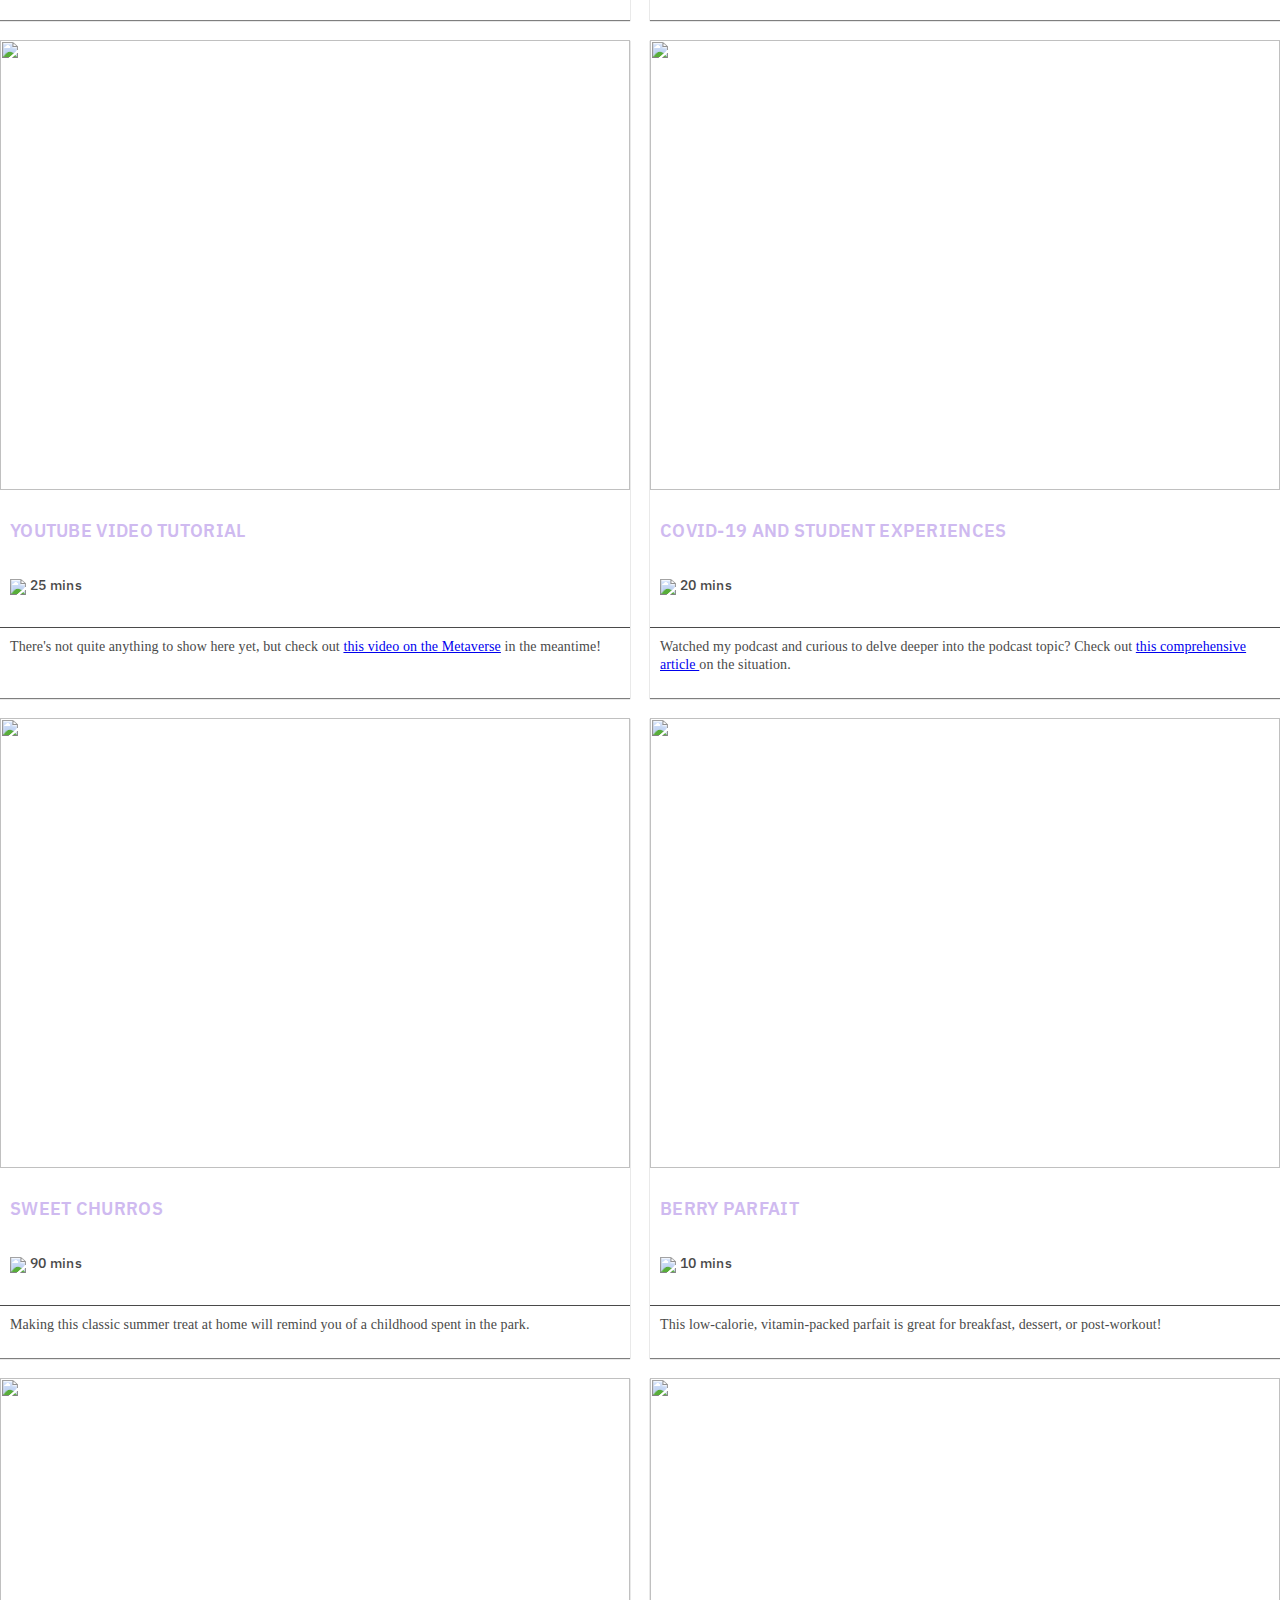
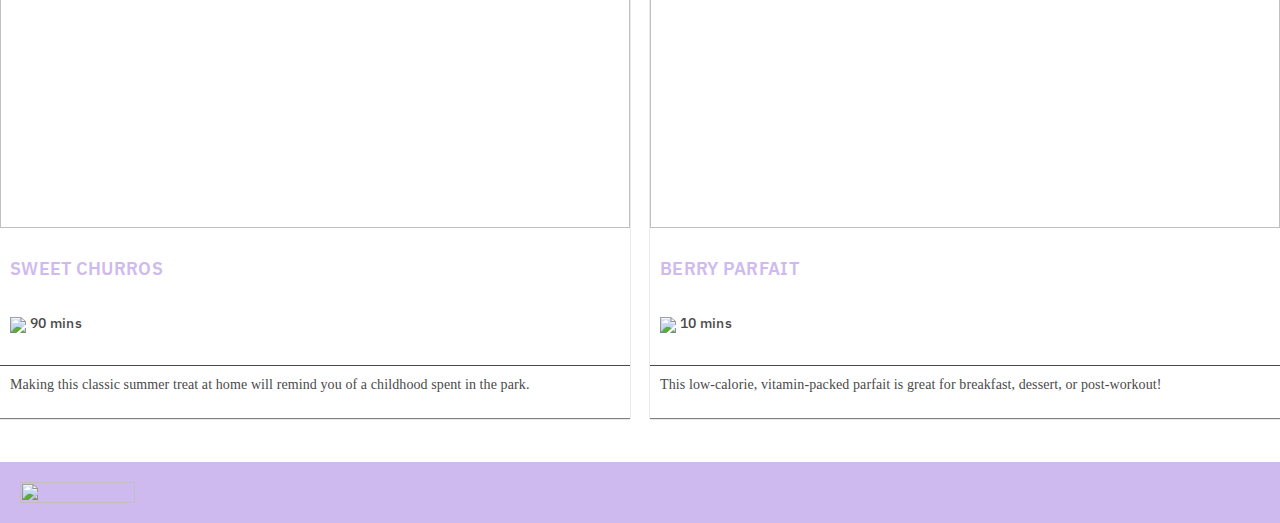
==== commit a621b100: "Merge branch 'master' of https://github.com/DanielTolbert/DanielTolbert.github.io" ====
--- a/index.html
+++ b/index.html
@@ -52,7 +52,7 @@
           <img src="https://content.codecademy.com/courses/learn-css-grid/lesson-ii/time.svg" class="time" />
           <p class="mins">25 mins</p>
           <p class="description">
-            Stay tuned to see what kind of YouTube video will be here!</p>
+            There's not quite anything to show here yet, but check out <a href="https://www.youtube.com/watch?v=6h06Qx03jqw">this video on the Metaverse</a> in the meantime!</p>
         </div>
         <div class="recipe d">
           <img src="https://external-content.duckduckgo.com/iu/?u=http%3A%2F%2Ffimit-ong.org.ar%2Fsite%2Fwp-content%2Fuploads%2F2016%2F05%2FNCBI-700x250.jpg&f=1&nofb=1" />
@@ -60,7 +60,7 @@
           <img src="https://content.codecademy.com/courses/learn-css-grid/lesson-ii/time.svg" class="time" />
           <p class="mins">20 mins</p>
           <p class="description">
-            Watched my podcast and curious to delve deeper into the topic? Check out <a href="https://www.ncbi.nlm.nih.gov/pmc/articles/PMC7451187/">this comprehensive article </a> on the situation.</p>
+            Watched my podcast and curious to delve deeper into the podcast topic? Check out <a href="https://www.ncbi.nlm.nih.gov/pmc/articles/PMC7451187/">this comprehensive article </a> on the situation.</p>
         </div>
         <div class="recipe e">
           <img src="https://content.codecademy.com/courses/learn-css-grid/lesson-ii/image-3.png" />
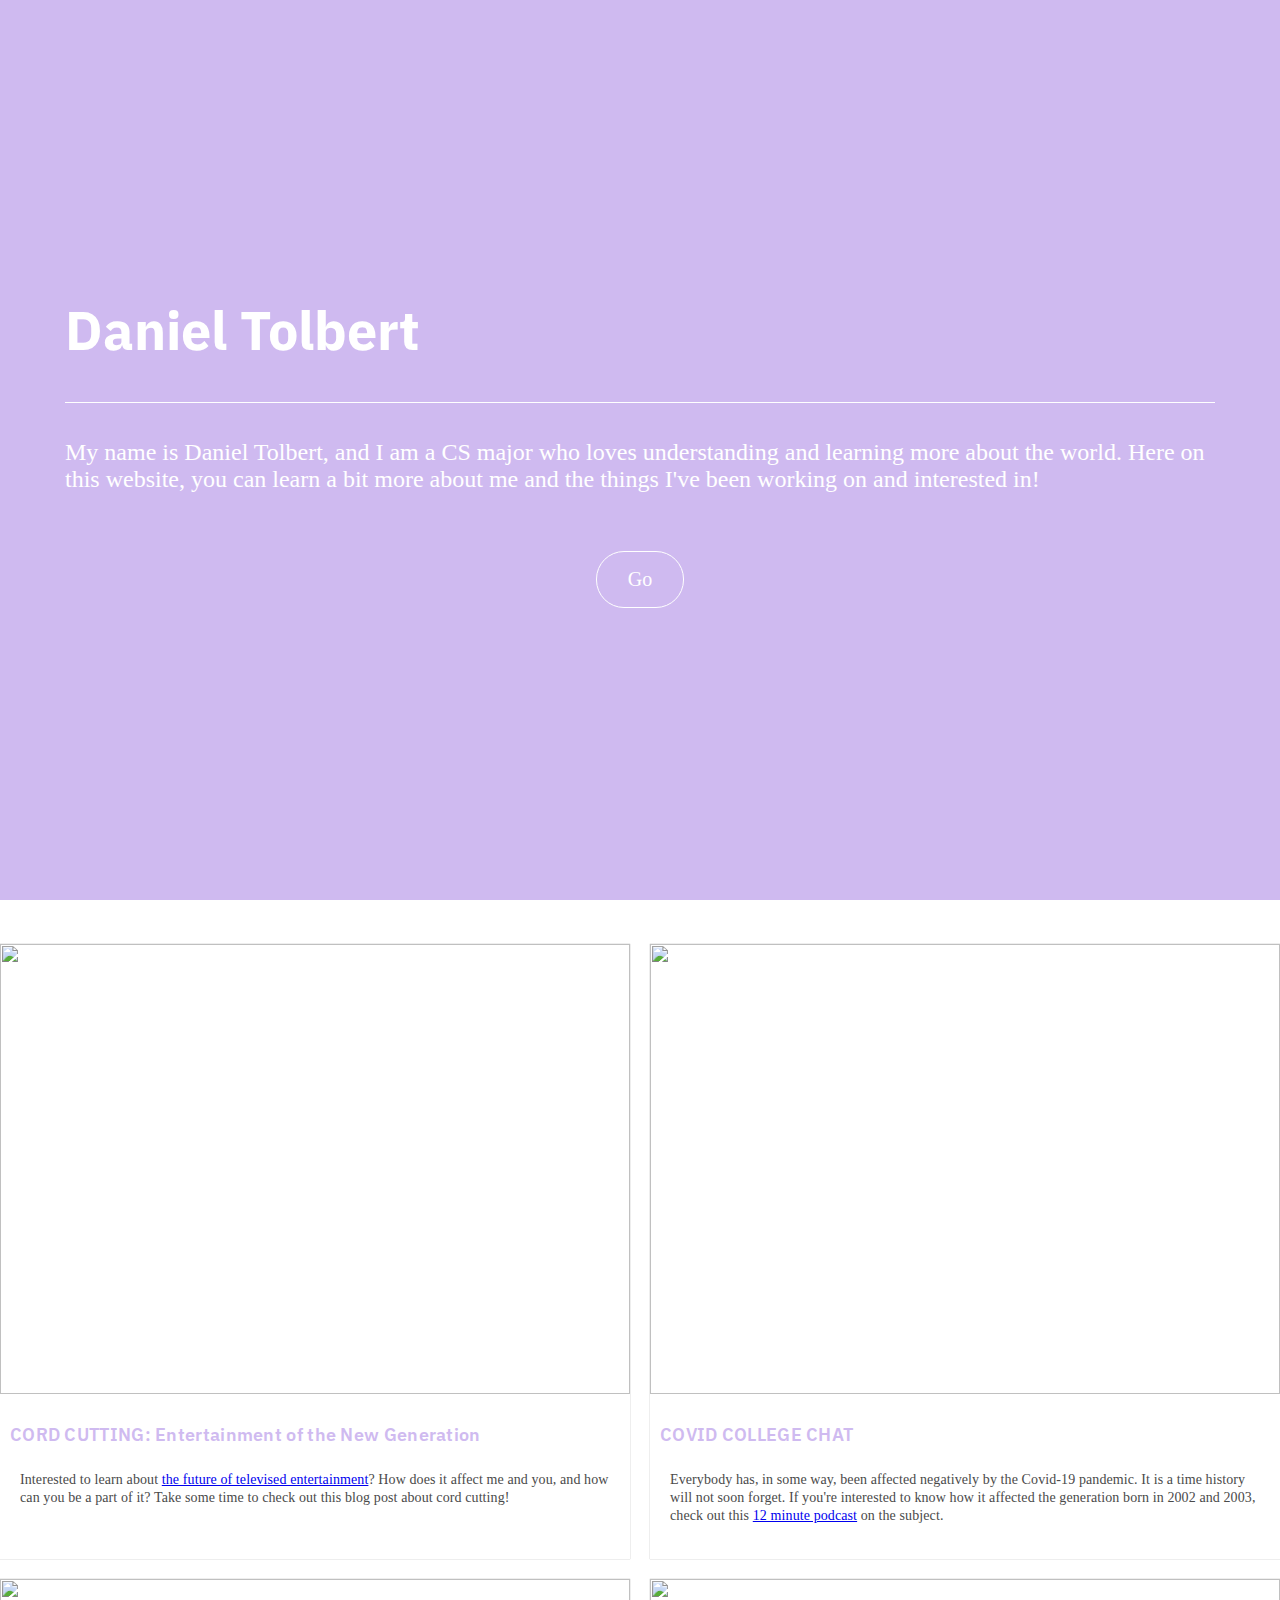
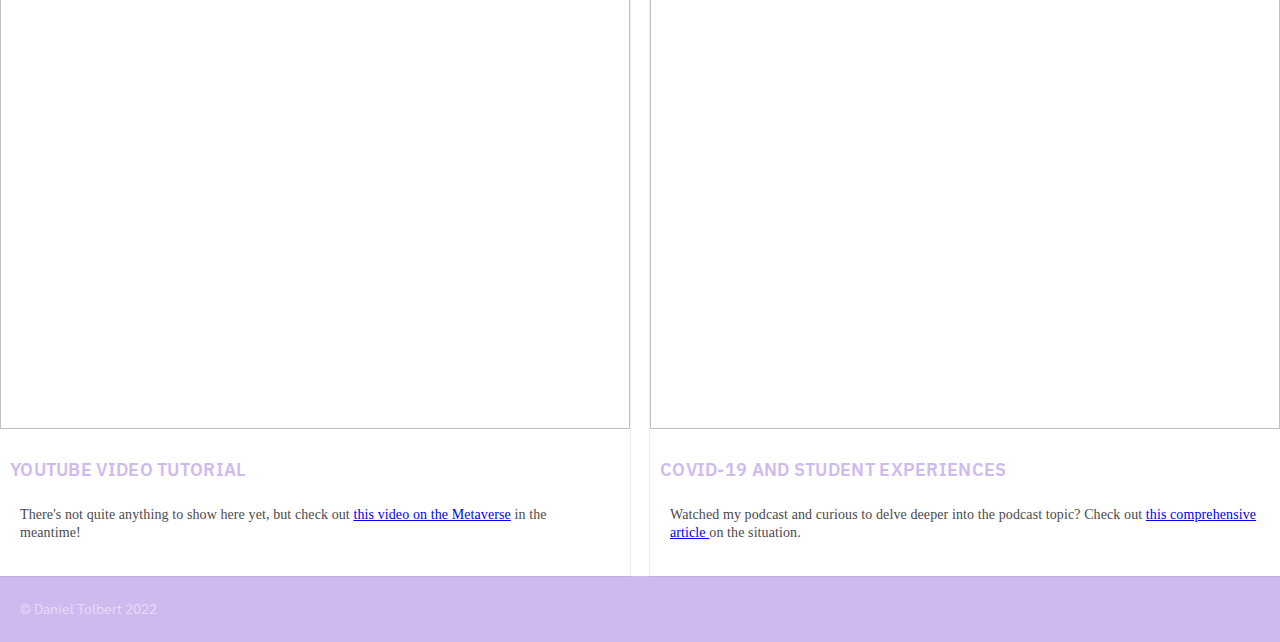
==== commit 4cbdd549: "Website cleanuo" ====
--- a/index.html
+++ b/index.html
@@ -5,10 +5,7 @@
     <meta charset="utf-8">
     <meta name="viewport" content="width=device-width, initial-scale=1.0, maximum-scale=1.0, user-scalable=no">
     <title>Daniel Tolbert</title>
-    <link rel="stylesheet" type="text/css" href="reset.css" />
     <link rel="stylesheet" type="text/css" href="css/style.css" />
-<!--    <link href="https://fonts.googleapis.com/css?family=Poppins:400,600" rel="stylesheet">-->
-<!--    <link href="https://fonts.googleapis.com/css?family=Work+Sans" rel="stylesheet">-->
     <link rel="preconnect" href="https://fonts.googleapis.com">
     <link rel="preconnect" href="https://fonts.gstatic.com" crossorigin>
     <link href="https://fonts.googleapis.com/css2?family=IBM+Plex+Sans:ital,wght@1,500&display=swap" rel="stylesheet">
@@ -30,74 +27,36 @@
       </header>
 
       <main id="projects">
-        <div class="recipe a">
+        <div class="project">
           <img src="https://miro.medium.com/max/875/0*hLFKpXYfS9sohKzN" />
           <h2>CORD CUTTING: Entertainment of the New Generation</h2>
-          <img src="https://content.codecademy.com/courses/learn-css-grid/lesson-ii/time.svg" class="time" />
-          <p class="mins">7 mins</p>
           <p class="description">Interested to learn about <a href="https://medium.com/@danielt20/cord-cutting-entertainment-of-the-new-generation-e7b415acdfe">the future of televised entertainment</a>? How does it affect me and you, and how can you be a part of it? Take some time to check out this blog post about cord cutting!</p>
         </div>
-        <div class="recipe b">
+        <div class="project">
           <img src="https://i1.sndcdn.com/artworks-PHkGV446J4ivjy1J-ZyKAWQ-t500x500.jpg" />
           <h2>COVID COLLEGE CHAT</h2>
-          <img src="https://content.codecademy.com/courses/learn-css-grid/lesson-ii/time.svg" class="time" />
-          <p class="mins">11 mins</p>
           <p class="description">
             Everybody has, in some way, been affected negatively by the Covid-19 pandemic. It is a time history will not soon forget. If you're interested to know how it affected the generation born in 2002 and 2003, check out this <a href="https://soundcloud.com/dolphins3844/covid-college-chat">12 minute podcast</a> on the subject.
           </p>
         </div>
-        <div class="recipe c">
+        <div class="project">
           <img src="https://i.pinimg.com/originals/09/0c/06/090c0658afb2350efff9c2ac705d5fe9.jpg" />
           <h2>YOUTUBE VIDEO TUTORIAL</h2>
-          <img src="https://content.codecademy.com/courses/learn-css-grid/lesson-ii/time.svg" class="time" />
-          <p class="mins">25 mins</p>
           <p class="description">
             There's not quite anything to show here yet, but check out <a href="https://www.youtube.com/watch?v=6h06Qx03jqw">this video on the Metaverse</a> in the meantime!</p>
         </div>
-        <div class="recipe d">
+        <div class="project">
           <img src="https://external-content.duckduckgo.com/iu/?u=http%3A%2F%2Ffimit-ong.org.ar%2Fsite%2Fwp-content%2Fuploads%2F2016%2F05%2FNCBI-700x250.jpg&f=1&nofb=1" />
           <h2>COVID-19 AND STUDENT EXPERIENCES</h2>
-          <img src="https://content.codecademy.com/courses/learn-css-grid/lesson-ii/time.svg" class="time" />
-          <p class="mins">20 mins</p>
           <p class="description">
             Watched my podcast and curious to delve deeper into the podcast topic? Check out <a href="https://www.ncbi.nlm.nih.gov/pmc/articles/PMC7451187/">this comprehensive article </a> on the situation.</p>
-        </div>
-        <div class="recipe e">
-          <img src="https://content.codecademy.com/courses/learn-css-grid/lesson-ii/image-3.png" />
-          <h2>SWEET CHURROS</h2>
-          <img src="https://content.codecademy.com/courses/learn-css-grid/lesson-ii/time.svg" class="time" />
-          <p class="mins">90 mins</p>
-          <p class="description">
-            Making this classic summer treat at home will remind you of a childhood spent in the park.</p>
-        </div>
-        <div class="recipe f">
-          <img src="https://content.codecademy.com/courses/learn-css-grid/lesson-ii/image-6.png" />
-          <h2>BERRY PARFAIT</h2>
-          <img src="https://content.codecademy.com/courses/learn-css-grid/lesson-ii/time.svg" class="time" />
-          <p class="mins">10 mins</p>
-          <p class="description">
-            This low-calorie, vitamin-packed parfait is great for breakfast, dessert, or post-workout!</p>
-        </div>
-        <div class="recipe e">
-          <img src="https://content.codecademy.com/courses/learn-css-grid/lesson-ii/image-3.png" />
-          <h2>SWEET CHURROS</h2>
-          <img src="https://content.codecademy.com/courses/learn-css-grid/lesson-ii/time.svg" class="time" />
-          <p class="mins">90 mins</p>
-          <p class="description">
-            Making this classic summer treat at home will remind you of a childhood spent in the park.</p>
-        </div>
-        <div class="recipe f">
-          <img src="https://content.codecademy.com/courses/learn-css-grid/lesson-ii/image-6.png" />
-          <h2>BERRY PARFAIT</h2>
-          <img src="https://content.codecademy.com/courses/learn-css-grid/lesson-ii/time.svg" class="time" />
-          <p class="mins">10 mins</p>
-          <p class="description">
-            This low-calorie, vitamin-packed parfait is great for breakfast, dessert, or post-workout!</p>
         </div>
       </main>
 
       <footer>
-        <img src="https://content.codecademy.com/courses/learn-css-grid/lesson-ii/savory.svg" class="logo">
+        <div>
+          <p class="copyright">© Daniel Tolbert 2022</p>
+        </div>
       </footer>
 
     </div>
--- a/css/style.css
+++ b/css/style.css
@@ -99,37 +99,12 @@
   top:1px;
 }
 
-.recipe {
-  box-shadow: 0 1px 1px 0 rgba(0, 0, 0, 0.5);
+.project {
+  box-shadow: 0 0px 1px 0 rgb(0 0 0 / 40%);
   width: 100%;
 }
 
-.a {
-  color: #98f5e1
-}
 
-.c {
-
-}
-
-.time {
-  padding-left: 10px;
-  padding-top: 10px;
-  width: 20px;
-  height: auto;
-}
-
-.mins {
-  display: inline-block;
-font-family: 'IBM Plex Sans', sans-serif;;
-  font-size: 14px;
-  font-weight: 500;
-  letter-spacing: 0.3px;
-  text-align: left;
-  color: #4a4a4a;
-  position: relative;
-  bottom: 5px;
-}
 
 .description {
 font-family: JetBrainsMono;
@@ -140,24 +115,23 @@
   letter-spacing: 0.1px;
   text-align: left;
   color: #4a4a4a;
-  padding: 10px 0px 10px 10px;
-  border-top: 1px solid #4a4a4a;
+  padding: 0 20px 20px 20px;
 }
 
-.logo {
-  width: 115px;
-  height: 21.1px;
-  object-fit: contain;
-  padding: 20px;
-}
 
 .container {
   /*min-width: 500px;*/
   margin: auto;
 }
 
-footer {
-  margin-top: 44px;
+footer div{
+  height: 100%;
+  font-family: 'IBM Plex Sans', sans-serif;
+  font-size: 14px;
+  display: flex;
+  align-content: center;
+  padding: 10px 20px;
+  color: rgba(255, 255, 255, 0.5);
 }
 
 @media all and (max-width:700px) {
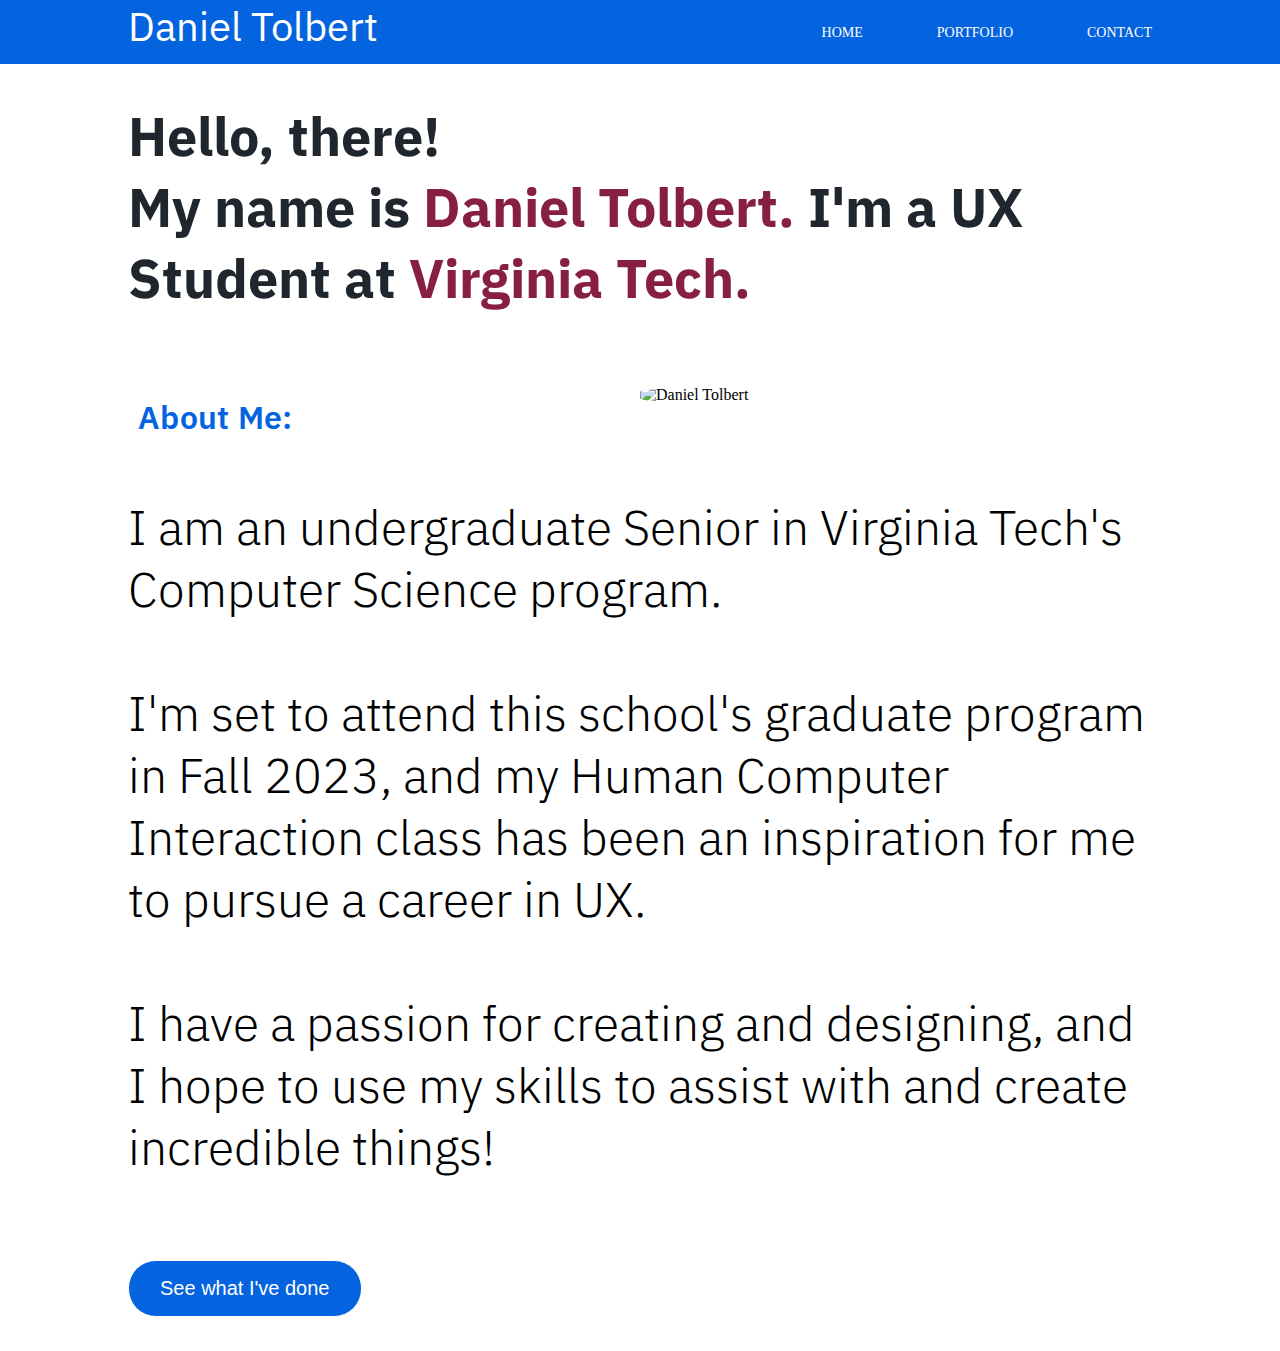
==== commit c3f2163b: "Portfolio Website" ====
--- a/index.html
+++ b/index.html
@@ -8,57 +8,68 @@
     <link rel="stylesheet" type="text/css" href="css/style.css" />
     <link rel="preconnect" href="https://fonts.googleapis.com">
     <link rel="preconnect" href="https://fonts.gstatic.com" crossorigin>
-    <link href="https://fonts.googleapis.com/css2?family=IBM+Plex+Sans:ital,wght@1,500&display=swap" rel="stylesheet">
+<!--    <link href="https://fonts.googleapis.com/css2?family=IBM+Plex+Sans:ital,wght@1,500&display=swap" rel="stylesheet">-->
+    <link rel="preconnect" href="https://fonts.googleapis.com">
+    <link rel="preconnect" href="https://fonts.gstatic.com" crossorigin>
+    <link href="https://fonts.googleapis.com/css2?family=IBM+Plex+Sans:wght@100&display=swap" rel="stylesheet">
   </head>
 
-  <body>
-
-    <div class="container">
-
-      <header>
-        <div class="wrapper">
-          <h1>Daniel Tolbert</h1>
-          <p class="bio"> My name is Daniel Tolbert, and I am a CS major who loves understanding and learning more about the world. Here on this website, you can learn a bit more about me and the things I've been working on and interested in!
-          </p>
-          <div class="buttonBox">
-            <a class="myButton" href="#projects">Go</a>
-          </div>
+  <body style="background-color: white">
+    <header style="background-color: #0463de; color: white" >
+      <div class="container" style="width: 80%">
+        <div id="branding" style="float: left">
+          <span class="navname">Daniel Tolbert</span>
         </div>
-      </header>
-
-      <main id="projects">
-        <div class="project">
-          <img src="https://miro.medium.com/max/875/0*hLFKpXYfS9sohKzN" />
-          <h2>CORD CUTTING: Entertainment of the New Generation</h2>
-          <p class="description">Interested to learn about <a href="https://medium.com/@danielt20/cord-cutting-entertainment-of-the-new-generation-e7b415acdfe">the future of televised entertainment</a>? How does it affect me and you, and how can you be a part of it? Take some time to check out this blog post about cord cutting!</p>
+        <nav style="float: right">
+          <ul>
+            <li><a href="index.html">Home</a></li>
+            <li><a href="portfolio.html">Portfolio</a></li>
+            <li><a href="contact.html">Contact</a></li>
+          </ul>
+        </nav>
+      </div>
+    </header>
+    <div>
+        <div class="container" style="width: 80%">
+            <div class="main">
+            <h1>
+              <span style="justify-content: center">
+              Hello, there!
+              </span>
+              <br> My name is
+              <span style="color: #861F41">
+                Daniel Tolbert.
+              </span>
+              I'm a UX Student at
+              <span style="color: #861F41">
+                Virginia Tech.
+              </span>
+            </h1>
+              <div id="self-picture">
+                <img src="images/profile%20picture.jpg" alt="Daniel Tolbert" class="self">
+              </div>
+              <div id="bio">
+                <h2>
+                    <span style="color: #0463de">
+                        About Me:
+                    </span>
+                </h2>
+                <p>
+                  I am an undergraduate Senior in Virginia Tech's Computer Science program. <br><br> I'm set to attend
+                  this school's graduate program in Fall 2023, and my Human Computer Interaction class has been an inspiration
+                  for me to pursue a career in UX. <br><br> I have a passion for creating and designing, and I hope to use my skills to
+                  assist with and create incredible things!
+                </p>
+              </div>
+              <button class="button" style="vertical-align:middle">
+                <span>
+                  <a href="portfolio.html" style="text-decoration: none; color: white">
+                    See what I've done
+                  </a>
+                </span>
+              </button>
+            </div>
         </div>
-        <div class="project">
-          <img src="https://i1.sndcdn.com/artworks-PHkGV446J4ivjy1J-ZyKAWQ-t500x500.jpg" />
-          <h2>COVID COLLEGE CHAT</h2>
-          <p class="description">
-            Everybody has, in some way, been affected negatively by the Covid-19 pandemic. It is a time history will not soon forget. If you're interested to know how it affected the generation born in 2002 and 2003, check out this <a href="https://soundcloud.com/dolphins3844/covid-college-chat">12 minute podcast</a> on the subject.
-          </p>
-        </div>
-        <div class="project">
-          <img src="https://i.pinimg.com/originals/09/0c/06/090c0658afb2350efff9c2ac705d5fe9.jpg" />
-          <h2>YOUTUBE VIDEO TUTORIAL</h2>
-          <p class="description">
-            There's not quite anything to show here yet, but check out <a href="https://www.youtube.com/watch?v=6h06Qx03jqw">this video on the Metaverse</a> in the meantime!</p>
-        </div>
-        <div class="project">
-          <img src="https://external-content.duckduckgo.com/iu/?u=http%3A%2F%2Ffimit-ong.org.ar%2Fsite%2Fwp-content%2Fuploads%2F2016%2F05%2FNCBI-700x250.jpg&f=1&nofb=1" />
-          <h2>COVID-19 AND STUDENT EXPERIENCES</h2>
-          <p class="description">
-            Watched my podcast and curious to delve deeper into the podcast topic? Check out <a href="https://www.ncbi.nlm.nih.gov/pmc/articles/PMC7451187/">this comprehensive article </a> on the situation.</p>
-        </div>
-      </main>
-
-      <footer>
-        <div>
-          <p class="copyright">© Daniel Tolbert 2022</p>
-        </div>
-      </footer>
-
     </div>
   </body>
 
--- a/css/style.css
+++ b/css/style.css
@@ -8,18 +8,85 @@
   margin: 0;
 }
 
-header, footer {
-  background-color: #cfbaf0;
-  text-align: left;
-  /*min-width: 500px;*/
+/*header, footer {*/
+/*  background-color: #04de3b;*/
+/*  text-align: left;*/
+/*  !*min-width: 500px;*!*/
+/*}*/
+
+/*header {*/
+/*font-family: JetBrainsMono;*/
+/*!*src: url('JetBrainsMono-Medium.woff2');;*!*/
+/*  color: #fff;*/
+/*  min-height: 100vh;*/
+/*  display: flex;*/
+/*}*/
+
+.navname {
+  padding-top: 30px;
+  font-size: 40px;
+  font-family: 'IBM Plex Sans', sans-serif;
 }
 
 header {
-font-family: JetBrainsMono;
-/*src: url('JetBrainsMono-Medium.woff2');;*/
-  color: #fff;
-  min-height: 100vh;
-  display: flex;
+}
+
+header::after {
+  content: '';
+  display: table;
+  clear: both;
+}
+
+nav ul {
+  margin: 0;
+  padding: 0;
+  list-style: none;
+
+}
+
+.self {
+  border-radius: 30%;
+    width: 50%;
+    height: 50%;
+  float: right;
+}
+
+nav ul li a {
+  color: white;
+  text-decoration: none;
+  text-transform: uppercase;
+  font-size: 14px;
+}
+
+nav a:hover {
+  color: #000;
+}
+
+nav a::before {
+  content: '';
+  display: block;
+  height: 5px;
+  background-color: #444;
+
+  position: absolute;
+  top: 0;
+  width: 0%;
+
+  transition: all ease-in-out 250ms;
+}
+
+nav a:hover::before {
+  width: 100%;
+}
+
+nav ul li {
+  display: inline-block;
+   margin-left: 70px;
+  padding-top: 23px;
+  padding-bottom: 23px;
+
+  position: relative;
+  color: white;
 }
 
 main {
@@ -35,17 +102,23 @@
 }
 
 h1 {
-font-family: 'IBM Plex Sans', sans-serif;;
+font-family: 'IBM Plex Sans', sans-serif;
+  color: #20262e;
   font-size: calc(1em + 3vw);
   padding-bottom: .67em;
-  border-bottom: 1px solid;
-  line-height: 1.3;
-}
-
+  justify-content: center;
+}
+
+p {
+  font-family: 'IBM Plex Sans', sans-serif;
+    font-size: 48px;
+    font-weight: 300;
+
+}
 
 h2 {
-font-family: 'IBM Plex Sans', sans-serif;;
-  font-size: 18px;
+font-family: 'IBM Plex Sans', sans-serif;
+  font-size: 32px;
   font-weight: 600;
   letter-spacing: 0.3px;
   text-align: left;
@@ -69,8 +142,7 @@
 .bio {
   color: #ffffff;
   font-size: 24px;
-font-family: JetBrainsMono;
-/*src: url('JetBrainsMono-Medium.woff2');';*/
+  background: #861F41;
 }
 
 .buttonBox {
@@ -79,7 +151,7 @@
   align-content: center;
 }
 
-.myButton {
+.button {
   border-radius: 28px;
   border: 1px solid #ffffff;
   cursor: pointer;
@@ -88,13 +160,14 @@
   padding: 16px 31px;
   text-decoration: none;
   margin: 1.69em auto;
-}
-
-.myButton:hover {
+  background: #0463de;
+}
+
+.button:hover {
   background-color: rgba(241, 192, 232,.25);;
 }
 
-.myButton:active {
+.button:active {
   position:relative;
   top:1px;
 }
